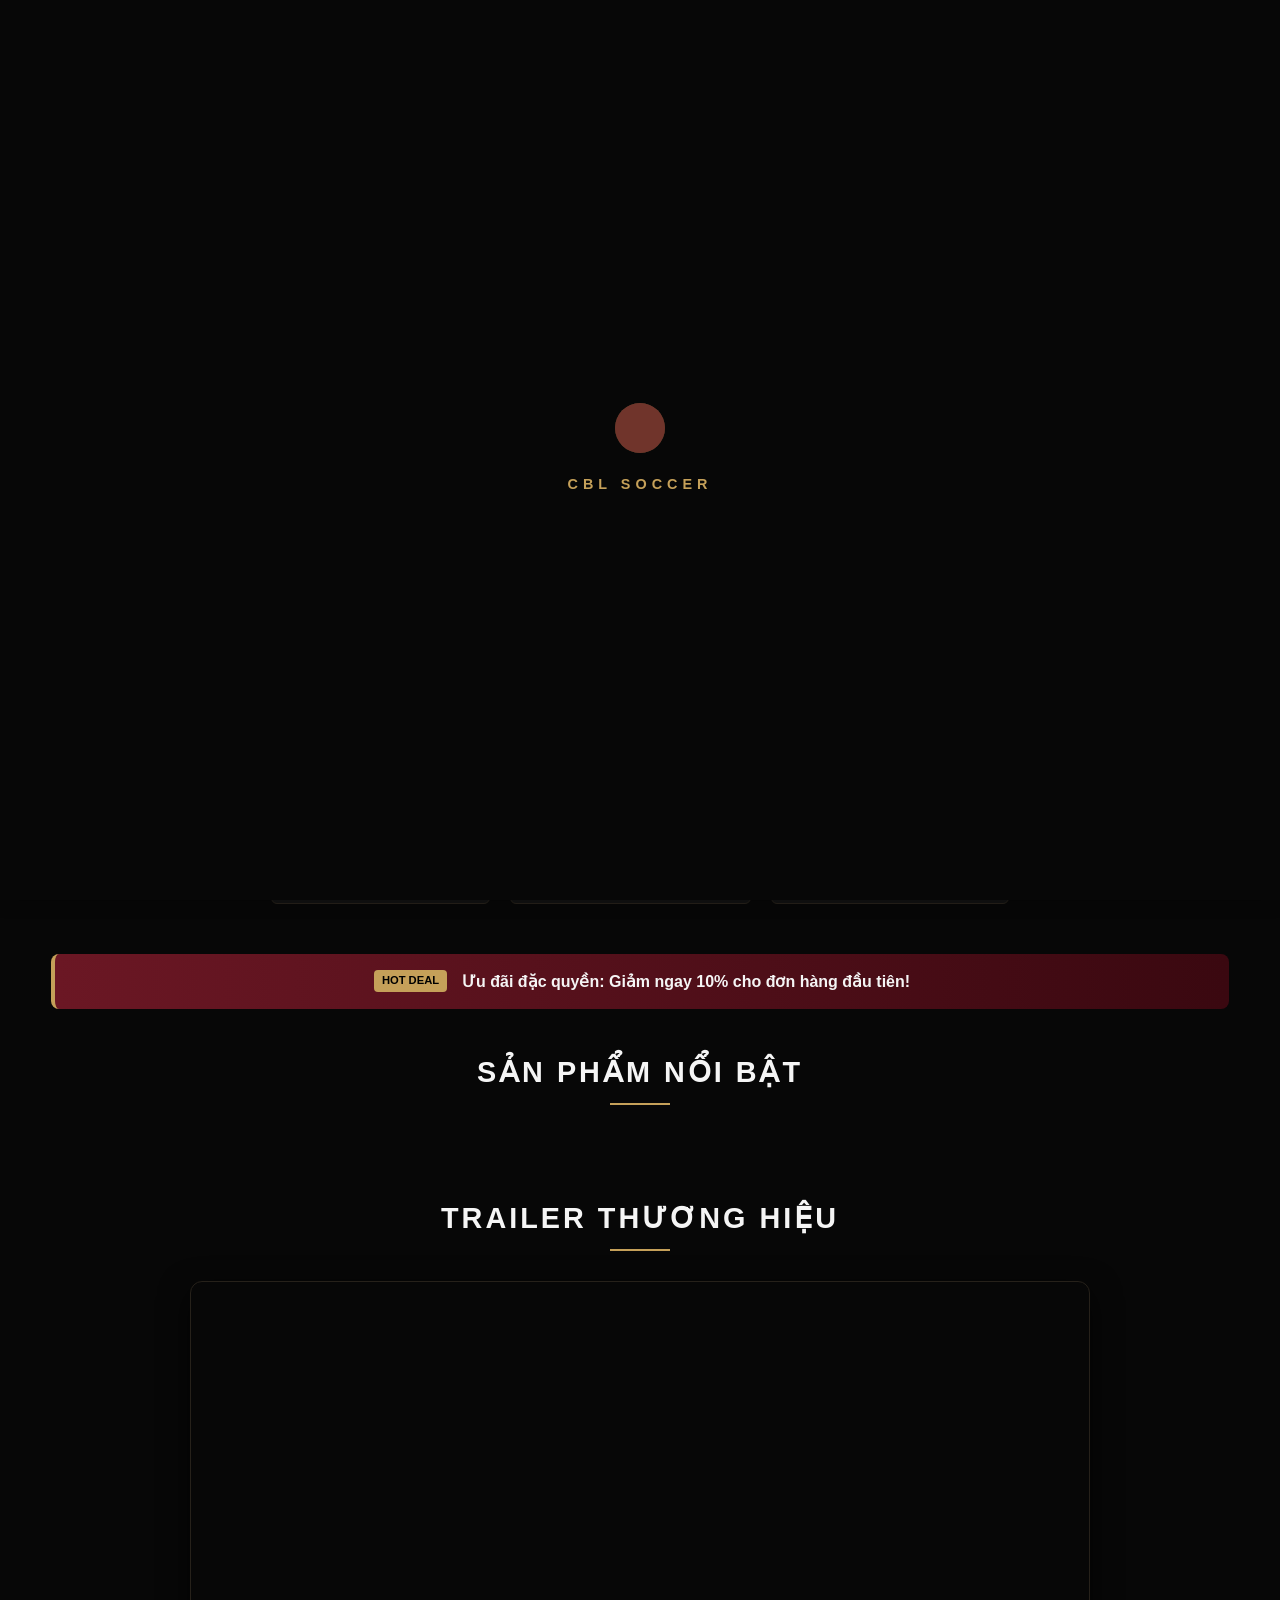
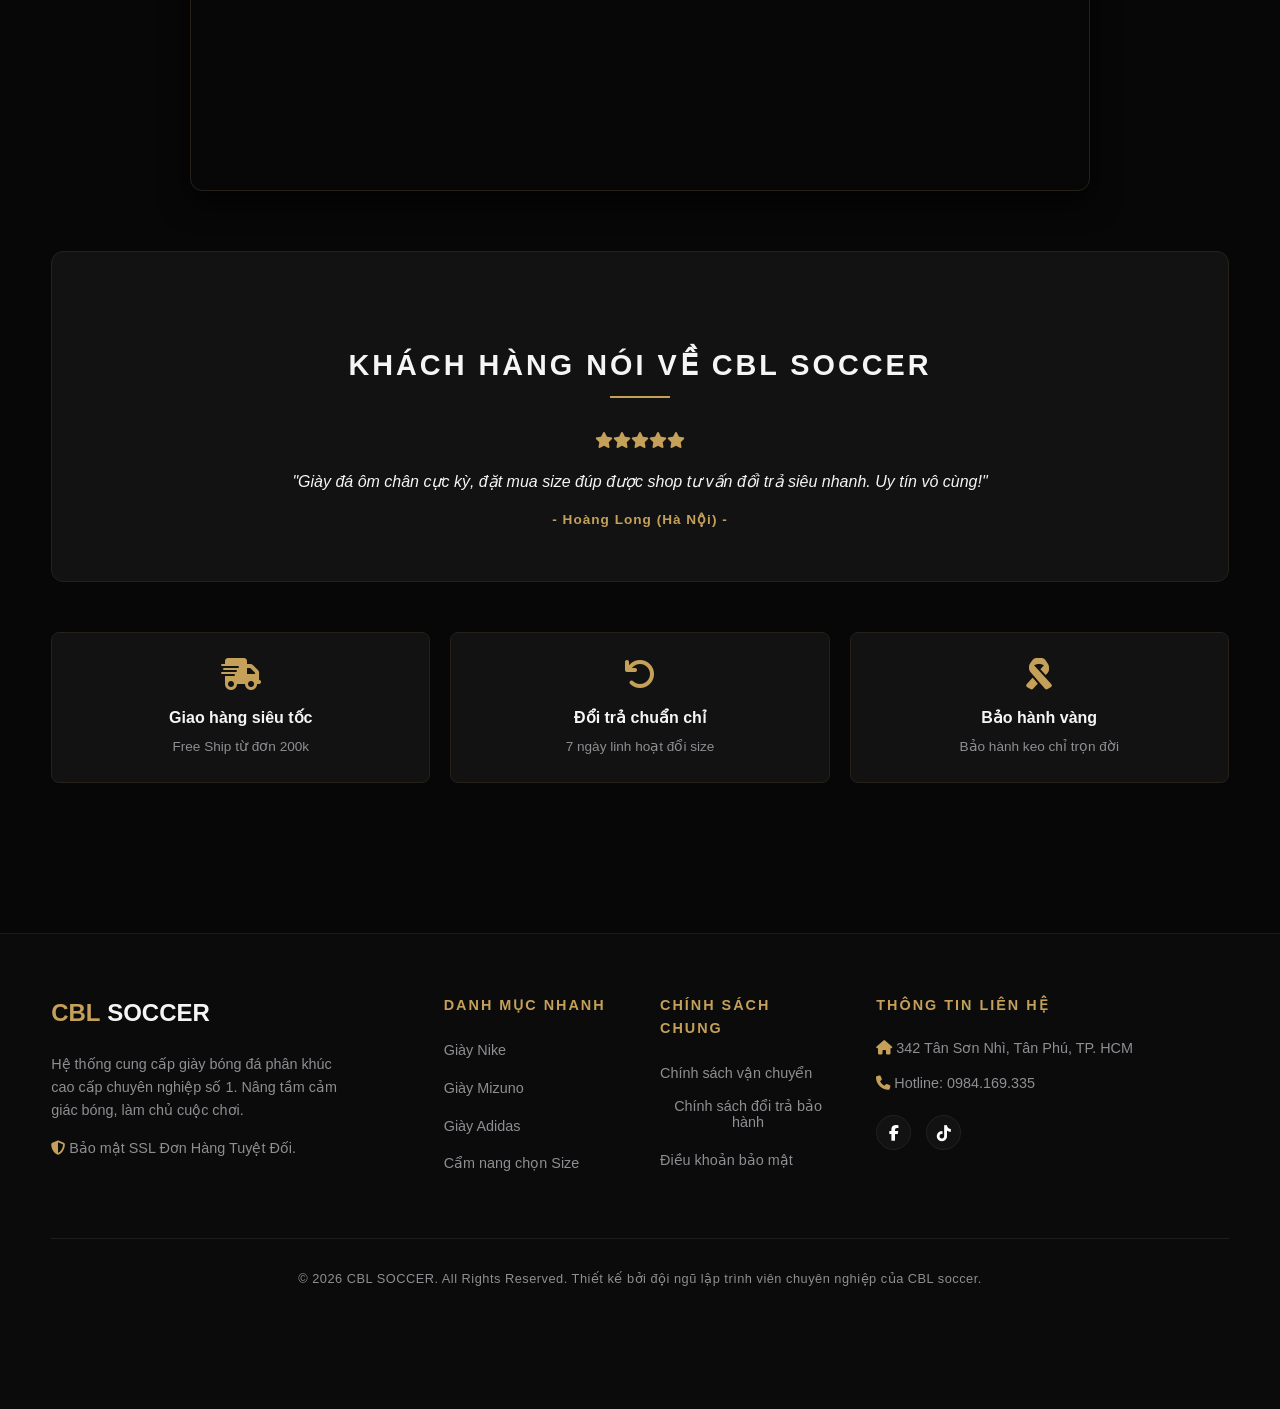
==== index.html @ bbf99bff "Update index.html" ====
<!DOCTYPE html>
<html lang="vi" data-theme="dark">
<head>
    <meta name="google-site-verification" content="P-qvOB1cNJixES3WWaGb8kbXGeyD1XJfhkIj3mGXG1s" />
    <meta charset="UTF-8">
    <meta name="viewport" content="width=device-width, initial-scale=1.0">
    <title>CBL Soccer - Chuyên Giày Đá Bóng Nike, Mizuno Cao Cấp</title>
    
    <meta name="description" content="CBL Soccer chuyên cung cấp giày đá bóng Nike Mercurial, Mizuno cao cấp. Cam kết 100% đúng hình, bảo hành lỗi 1 đổi 1 trong 30 ngày.">
    <meta name="keywords" content="giày đá bóng, giày soccer, nike mercurial, mizuno, cbl soccer, giày sân cỏ nhân tạo">
    <meta name="robots" content="index, follow">
    <meta name="author" content="CBL Soccer">
    <link rel="canonical" href="https://cbluan207206-oss.github.io/cbl-football/">

    <meta property="og:title" content="CBL Soccer - Giày Thể Thao Cao Cấp">
    <meta property="og:description" content="Khám phá bộ sưu tập giày bóng đá chuyên nghiệp. Bảo hành 1 đổi 1 cực uy tín.">
    <meta property="og:image" content="https://cbluan207206-oss.github.io/cbl-football/nc.jpg"> 
    <meta property="og:url" content="https://cbluan207206-oss.github.io/cbl-football/">
    <meta property="og:type" content="website">

    <meta http-equiv="Cache-Control" content="no-cache, no-store, must-revalidate">
    
    <link rel="preconnect" href="https://cdnjs.cloudflare.com">
    <link rel="stylesheet" href="https://cdnjs.cloudflare.com/ajax/libs/font-awesome/6.4.0/css/all.min.css">
    <link rel="stylesheet" href="style.css">
</head>
<body>

    <div id="app-loading-screen" class="loading-overlay">
        <div class="luxury-spinner">
            <div class="double-bounce1"></div>
            <div class="double-bounce2"></div>
        </div>
        <p class="loading-text">CBL SOCCER</p>
    </div>

    <header class="site-header">
        <div class="header-top-bar">
            <p>🔥 HOÀN TIỀN 100% NẾU KHÔNG ĐÚNG CHẤT LƯỢNG - HOTLINE: 0984.169.335</p>
            <div class="header-top-actions">
                <button id="theme-toggle-btn" onclick="toggleTheme()"><i class="fas fa-moon"></i></button>
            </div>
        </div>

        <nav class="navbar">
            <button class="hamburger-menu-btn" onclick="toggleMobileMenu()" aria-label="Mở menu">
                <span></span>
                <span></span>
                <span></span>
            </button>

            <div class="logo-brand" onclick="showSection('section-home')">
                <span class="gold-text">CBL</span> <span class="wine-text">SOCCER</span>
            </div>

            <div class="menu-links" id="main-nav-links">
                <a href="#" class="nav-item active" onclick="event.preventDefault(); showSection('section-home')"><i class="fas fa-home"></i> Trang Chủ</a>
                <a href="#" class="nav-item" onclick="event.preventDefault(); showSection('section-products')"><i class="fas fa-shoe-prints"></i> Sản Phẩm</a>
                <a href="#" class="nav-item" onclick="event.preventDefault(); showSection('section-info')"><i class="fas fa-info-circle"></i> Giới Thiệu</a>
                <a href="#" class="nav-item" onclick="event.preventDefault(); showSection('section-news')"><i class="fas fa-newspaper"></i> Tin Tức</a>
                <a href="#" class="nav-item" onclick="event.preventDefault(); showSection('section-contact-page')"><i class="fas fa-envelope"></i> Liên Hệ</a>
                <a href="#" class="nav-item" onclick="event.preventDefault(); showSection('section-account')"><i class="fas fa-user"></i> Tài Khoản</a>
                <a href="#" class="nav-item" onclick="event.preventDefault(); showSection('section-policies')"><i class="fas fa-shield-alt"></i> Chính Sách</a>
            </div>


            <div class="search-container">
                <input type="text" id="product-search" placeholder="Tìm kiếm giày bóng đá..." oninput="searchProduct()">
                <i class="fas fa-search search-icon-trigger"></i>
                <div class="search-suggestions-box" id="search-suggestions"></div>
            </div>

            <div class="header-right-icons">
                <button class="wishlist-icon-btn" onclick="showSection('section-account')">
                    <i class="fas fa-heart"></i>
                    <span id="wishlist-count">0</span>
                </button>
                <button class="cart-icon" onclick="toggleCart()">
                    <i class="fas fa-shopping-cart"></i>
                    <span id="cart-count">0</span>
                </button>
            </div>
        </nav>
    </header>

    <main class="container">

        <section class="page active" id="section-home">
            <div class="hero" style="background-image: linear-gradient(rgba(0,0,0,0.65), rgba(0,0,0,0.65)), url('nc.jpg');">
                <div class="hero-content">
                    <h1 class="animate-tracking">NÂNG TẦM CẢM GIÁC BÓNG</h1>
                    <p class="brand-slogan">CBL SOCCER — Kiến tạo đẳng cấp trên mọi mặt sân cỏ.</p>
                    <div class="hero-cta-buttons">
                        <button class="btn-luxury-gold" onclick="showSection('section-products')">MUA NGAY BÂY GIỜ</button>
                        <button class="btn-luxury-outline" onclick="scrollToElement('featured-collection')">BỘ SƯU TẬP</button>
                    </div>
                </div>
            </div>

            <div class="quick-categories-section">
                <h3 class="sub-title-gold">DANH MỤC NỔI BẬT</h3>
                <div class="categories-grid">
                    <div class="cat-card" onclick="filterByQuickBrand('Nike')">Thương Hiệu Nike</div>
                    <div class="cat-card" onclick="filterByQuickBrand('Mizuno')">Thương Hiệu Mizuno</div>
                    <div class="cat-card" onclick="filterByQuickBrand('Adidas')">Thương Hiệu Adidas</div>
                </div>
            </div>

            <div class="promo-banner-flash">
                <div class="flash-deal-badge">HOT DEAL</div>
                <p>Ưu đãi đặc quyền: Giảm ngay 10% cho đơn hàng đầu tiên!</p>
            </div>

            <div id="featured-collection" class="products-showcase-wrapper">
                <h2 class="section-title">SẢN PHẨM NỔI BẬT</h2>
                <div class="product-grid" id="homepage-featured-products">
                    </div>
            </div>

            <div class="brand-video-container">
                <h2 class="section-title">TRAILER THƯƠNG HIỆU</h2>
                <div class="video-wrapper">
                    <iframe width="100%" height="500" src="https://www.youtube.com/embed/P1vAYJ_zJps" title="CBL Soccer Video" frameborder="0" allow="accelerometer; autoplay; clipboard-write; encrypted-media; gyroscope; picture-in-picture" allowfullscreen></iframe>
                </div>
            </div>

            <div class="testimonials-section">
                <h2 class="section-title">KHÁCH HÀNG NÓI VỀ CBL SOCCER</h2>
                <div class="testimonials-slider">
                    <div class="testimonial-item">
                        <div class="stars-rating"><i class="fas fa-star"></i><i class="fas fa-star"></i><i class="fas fa-star"></i><i class="fas fa-star"></i><i class="fas fa-star"></i></div>
                        <p class="review-text">"Giày đá ôm chân cực kỳ, đặt mua size đúp được shop tư vấn đổi trả siêu nhanh. Uy tín vô cùng!"</p>
                        <h4 class="review-author">- Hoàng Long (Hà Nội) -</h4>
                    </div>
                </div>
            </div>

            <div class="quick-trust-policies">
                <div class="policy-box"><i class="fas fa-shipping-fast"></i> <h4>Giao hàng siêu tốc</h4><p>Free Ship từ đơn 200k</p></div>
                <div class="policy-box"><i class="fas fa-undo"></i> <h4>Đổi trả chuẩn chỉ</h4><p>7 ngày linh hoạt đổi size</p></div>
                <div class="policy-box"><i class="fas fa-ribbon"></i> <h4>Bảo hành vàng</h4><p>Bảo hành keo chỉ trọn đời</p></div>
            </div>
        </section>


        <section class="page" id="section-products">
            <h2 class="section-title">TẤT CẢ SẢN PHẨM</h2>
            
            <div class="products-layout-wrapper">
                <aside class="filter-sidebar">
                    <div class="filter-group">
                        <h4><i class="fas fa-tags"></i> Thương Hiệu</h4>
                        <label class="custom-checkbox"><input type="checkbox" value="Nike" class="filter-brand"> Nike</label>
                        <label class="custom-checkbox"><input type="checkbox" value="Mizuno" class="filter-brand"> Mizuno</label>
                        <label class="custom-checkbox"><input type="checkbox" value="Adidas" class="filter-brand"> Adidas</label>
                        <label class="custom-checkbox"><input type="checkbox" value="Zocker" class="filter-brand"> Zocker</label>
                        <label class="custom-checkbox"><input type="checkbox" value="Winbro" class="filter-brand"> Winbro</label>
                        <label class="custom-checkbox"><input type="checkbox" value="Phụ Kiện" class="filter-brand"> Phụ Kiện</label>
                    </div>

                    <div class="filter-group">
                        <h4><i class="fas fa-money-bill"></i> Khoảng Giá</h4>
                        <select id="filter-price-range">
                            <option value="all">Tất cả mức giá</option>
                            <option value="under-500">Dưới 500.000đ</option>
                            <option value="500-1000">500.000đ - 1.000.000đ</option>
                            <option value="over-1000">Trên 1.000.000đ</option>
                        </select>
                    </div>

                    <div class="filter-group">
                        <h4><i class="fas fa-cut"></i> Chọn Size Giày</h4>
                        <div class="size-filter-grid">
                            <button class="btn-size-filter" onclick="setFilterSize(38)" disabled title="Hết hàng">38</button>
                            <button class="btn-size-filter available-stock" onclick="setFilterSize(39)">39</button>
                            <button class="btn-size-filter available-stock" onclick="setFilterSize(40)">40</button>
                            <button class="btn-size-filter available-stock" onclick="setFilterSize(41)">41</button>
                            <button class="btn-size-filter available-stock" onclick="setFilterSize(42)">42</button>
                            <button class="btn-size-filter available-stock" onclick="setFilterSize(43)">43</button>
                            <button class="btn-size-filter available-stock" onclick="setFilterSize(44)">44</button>
                            <button class="btn-size-filter available-stock" onclick="setFilterSize(45)">45</button>
                        </div>
                    </div>
                    <div class="attribute-select-box">
                        <label class="attr-label">Màu sắc:</label>

                    </div>
                    <div class="filter-group">
                        <div class="color-variants-selectors">
                     </div>
                    </div>

                    <button class="btn-apply-filters" onclick="applyAdvancedFilters()">ÁP DỤNG BỘ LỌC</button>
                </aside>

                <div class="products-display-area">
                    <div class="product-grid" id="product-grid-container">
                        </div>
                </div>
            </div>
        </section>


        <section class="page" id="section-product-detail-view">
            <div class="detail-view-container">
                <div class="detail-left-gallery">
                    <div class="main-image-zoom-container">
                        <img id="detail-main-img" src="nc.jpg" alt="Ảnh sản phẩm gốc" class="zoomable-image">
                    </div>
                    <div class="thumbnail-images-list" id="detail-thumbnail-list">
                        <img src="nc.jpg" loading="lazy" onclick="changeDetailImage(this.src)" alt="Góc 1">
                        <img src="nc.jpg" loading="lazy" onclick="changeDetailImage(this.src)" alt="Góc 2">
                        <img src="nc.jpg" loading="lazy" onclick="changeDetailImage(this.src)" alt="Góc 3">
                    </div>
                    <div class="product-intrinsic-video">
                        <h5><i class="fab fa-youtube"></i> Video thực tế sản phẩm:</h5>
                        <div class="video-mini-box">🔔 Video trên chân đang được cập nhật...</div>
                    </div>
                </div>

                <div class="detail-right-info">
                    <h1 id="view-product-title" class="luxury-title-product">Tên giày bóng đá chuyên nghiệp</h1>
                    <div class="price-rating-row">
                        <span id="view-product-price-sale" class="price-sale-big">0đ</span>
                        <span id="view-product-price-raw" class="price-raw-deleted">0đ</span>
                    </div>

                    <hr class="luxury-separator">


                    <div class="attribute-select-box">
                        <label class="attr-label">Kích thước (Size):</label>
                        <div class="size-variants-selectors">
                            <label><input type="radio" name="detail_size" value="38"> <span>38</span></label>
                            <label><input type="radio" name="detail_size" value="39"> <span>39</span></label>
                            <label><input type="radio" name="detail_size" value="40" checked> <span>40</span></label>
                            <label><input type="radio" name="detail_size" value="41"> <span>41</span></label>
                            <label><input type="radio" name="detail_size" value="42"> <span>42</span></label>
                            <label><input type="radio" name="detail_size" value="43"> <span>43</span></label>
                            <label><input type="radio" name="detail_size" value="44"> <span>44</span></label>
                            <label><input type="radio" name="detail_size" value="45"> <span>45</span></label>
                        </div>
                    </div>

                    <div class="attribute-select-box">
                        <label class="attr-label">Số lượng:</label>
                        <div class="quantity-picker-wrapper">
                            <button onclick="alterDetailQty(-1)">-</button>
                            <input type="number" id="detail-qty-input" value="1" min="1">
                            <button onclick="alterDetailQty(1)">+</button>
                        </div>
                    </div>

                    <div class="action-buttons-group">
                        <button class="btn-add-cart-luxury" onclick="addSelectedToCart()"><i class="fas fa-cart-plus"></i> THÊM VÀO GIỎ HÀNG</button>
                        <button class="btn-buy-now-luxury" onclick="buyNowSelected()"><i class="fas fa-bolt"></i> MUA NGAY LẬP TỨC</button>
                    </div>

                    <div class="product-accordion-details">
                        <details open>
                            <summary>Mô tả chi tiết sản phẩm</summary>
                            <p id="view-product-desc">CBL Soccer mang tới cấu trúc Upper dệt cao cấp, hỗ trợ bám bóng hoàn hảo, tăng cường uy lực cho những cú sút xa.</p>
                        </details>
                        <details>
                            <summary>Thông số sản phẩm</summary>
                            <ul>
                                <li><strong>Trọng lượng:</strong> ~210g / chiếc siêu nhẹ</li>
                                <li><strong>Mặt sân phù hợp:</strong> Sân cỏ nhân tạo (Đế TF), Sân cỏ tự nhiên (Đế FG)</li>
                                <li><strong>Công nghệ:</strong> Đệm giảm chấn êm ái, chống lật cổ chân</li>
                            </ul>
                        </details>
                        <details>
                            <summary>Bảng Size (Size Chart)</summary>
                            <div class="size-chart-table-holder">
                                                 <table>
                                                    <thead><tr><th>Size VN</th><th>Chiều dài bàn chân (cm)</th></tr></thead>
                                                        <tbody>
                                                        <tr><td>38</td><td>23.5</td></tr>
                                                        <tr><td>39</td><td>24</td></tr>
                                                        <tr><td>40</td><td>24.5</td></tr>
                                                        <tr><td>41</td><td>25</td></tr>
                                                        <tr><td>42</td><td>25.5</td></tr>
                                                        <tr><td>43</td><td>26</td></tr>
                                                        <tr><td>44</td><td>26.5</td></tr>
                                                        <tr><td>45</td><td>27</td></tr>
                                                        </tbody>
                                                    </table>
                            </div>
                        </details>
                        <details>
                            <summary>Hướng dẫn sử dụng & Bảo hành đổi trả</summary>
                            <p>Tránh phơi trực tiếp dưới ánh nắng gắt. Vệ sinh bằng khăn mềm ẩm. Đổi size thoải mái trong 7 ngày nếu chưa qua sân lăn bóng.</p>
                        </details>
                    </div>
                </div>
            </div>

            <div class="related-products-section">
                <h3 class="section-title">SẢN PHẨM LIÊN QUAN</h3>
                <div class="product-grid" id="related-products-container"></div>
            </div>
        </section>


        <section class="page" id="section-account">
            <div class="account-grid-dashboard">
                <div class="auth-box-panel" id="auth-forms-wrapper">
                    <h3>HỆ THỐNG THÀNH VIÊN</h3>
                    <div class="tabs-auth-headers">
                        <button class="tab-auth-btn active" onclick="switchAuthTab('login')">Đăng Nhập</button>
                        <button class="tab-auth-btn" onclick="switchAuthTab('register')">Đăng Ký</button>
                    </div>
                    
                    <form id="login-form" class="auth-inner-form" onsubmit="handleUserAuth(event, 'login')">
                        <input type="text" placeholder="Tên đăng nhập hoặc Email" required>
                        <input type="password" placeholder="Mật khẩu bảo mật" required>
                        <p class="forgot-pass-link" onclick="forgotPasswordNotify()">Quên mật khẩu?</p>
                        <button type="submit" class="btn-luxury-gold">ĐĂNG NHẬP NGAY</button>
                    </form>

                    <form id="register-form" class="auth-inner-form style-hidden" onsubmit="handleUserAuth(event, 'register')">
                        <input type="text" placeholder="Họ và tên của bạn" required>
                        <input type="email" placeholder="Địa chỉ Email chính chủ" required>
                        <input type="password" placeholder="Tạo mật khẩu mạnh" required>
                        <button type="submit" class="btn-luxury-gold">KHỞI TẠO TÀI KHOẢN</button>
                    </form>
                </div>

                <div class="user-dashboard-profile style-hidden" id="user-profile-panel">
                    <h3>XIN CHÀO ANH EM CẦU THỦ, <span id="user-display-name">Khách Quý</span></h3>
                    
                    <div class="profile-tabs">
                        <div class="p-tab">
                            <h4><i class="fas fa-history"></i> Lịch Sử Đơn Hàng / Theo dõi đơn</h4>
                            <div class="table-responsive">
                                <table>
                                    <thead><tr><th>Mã Đơn</th><th>Ngày đặt</th><th>Tổng tiền</th><th>Trạng thái</th></tr></thead>
                                    <tbody id="user-orders-history-rows">
                                        <tr><td>#CBL-9921</td><td>08/06/2026</td><td>850.000đ</td><td><span class="status-badge shipping">Đang giao hàng</span></td></tr>
                                    </tbody>
                                </table>
                            </div>
                        </div>

                        <div class="p-tab">
                            <h4><i class="fas fa-map-marked-alt"></i> Sổ Địa Chỉ Mặc Định</h4>
                            <p id="profile-address-text">Chưa cấu hình địa chỉ giao hàng.</p>
                        </div>
                    </div>
                </div>
            </div>
        </section>


        <section class="page" id="section-info">
            <div class="contact-info">
                <h2 class="section-title">VỀ CHÚNG TÔI - CÂU CHUYỆN THƯƠNG HIỆU</h2>
                <p class="brand-story-paragraph">
                    –CBL Soccer– ra đời với sứ mệnh tiếp lửa đam mê cho các cầu thủ phủi và chuyên nghiệp trên khắp lãnh thổ Việt Nam. Chúng tôi tin rằng mỗi đôi giày không chỉ là phụ kiện, mà là một vũ khí tối thượng giúp bạn làm chủ trận đấu, làm chủ những pha kiến tạo xuất thần.
                </p>

                <p><strong><i class="fas fa-map-marker-alt"></i> Địa chỉ tổng kho:</strong> 342 Tân Sơn Nhì, Tân Phú, TP. HCM</p>
                <p><strong><i class="fas fa-phone-alt"></i> Hotline hỗ trợ:</strong> 0984.169.335</p>
                <p><strong><i class="fab fa-facebook"></i> Facebook chính thức:</strong> <a href="https://www.facebook.com/share/1H5czPAx3n/" target="_blank" rel="noopener noreferrer" class="gold-text">CBL Soccer Page</a></p>
                <p><strong><i class="fab fa-tiktok"></i> Kênh giải trí Tiktok:</strong> <a href="https://www.tiktok.com/@ctvdlsbaluan15941?_r=1&_t=ZS-96XKXcPdg6S" target="_blank" rel="noopener noreferrer" class="gold-text">DLS-ONLY FOOTBALL⚽️ Page</a></p>
                
                <div class="commitment">
                    <h3>Cam kết từ CBL Soccer:</h3>
                    <ul>
                        <li><i class="fas fa-check-double text-gold"></i> Sản phẩm chính hãng 100%</li>
                        <li><i class="fas fa-check-double text-gold"></i> Bảo hành keo chỉ trọn đời</li>
                        <li><i class="fas fa-check-double text-gold"></i> Đổi trả size linh hoạt chuẩn chỉ trong vòng 7 ngày</li>
                    </ul>
                </div>

                <div class="store-gallery-showcase">
                 <h3 class="sub-title-gold" style="text-align: center; margin-bottom: 20px;">KHÔNG GIAN TRẢI NGHIỆM ĐẲNG CẤP</h3>
                <ul>
                    <li><i class="fas fa-check-double text-gold"></i> Luôn Sẵn Sàng Phục Vụ Các Anh Em.</li>
                    <li><i class="fas fa-check-double text-gold"></i> Đội Ngũ Kỹ Thuật Viên & Tư Vấn Chuyên Nghiệp.</li>
                </ul>
                </div>


            <section class="brands-section-wrapper">
    <h2 class="brands-main-title">THƯƠNG HIỆU ĐỐI TÁC</h2>
    
    <div class="brand-logos-grid">
        <div class="brand-item-box">
            <div class="brand-img-holder">
                <img src="nike.png" alt="Nike" onerror="this.style.display='none';">
            </div>
            <p class="brand-name-text">Nike</p>
        </div>
        
        <div class="brand-item-box">
            <div class="brand-img-holder">
                <img src="adidas.jpg" alt="Adidas" onerror="this.style.display='none';">
            </div>
            <p class="brand-name-text">Adidas</p>
        </div>
        
        <div class="brand-item-box">
            <div class="brand-img-holder">
                <img src="mizuno.png" alt="Mizuno" onerror="this.style.display='none';">
            </div>
            <p class="brand-name-text">Mizuno</p>
        </div>
        
        <div class="brand-item-box">
            <div class="brand-img-holder">
                <img src="wika.jpg" alt="Wika" onerror="this.style.display='none';">
            </div>
            <p class="brand-name-text">Wika</p>
        </div>
        
        <div class="brand-item-box">
            <div class="brand-img-holder">
                <img src="zocker.png" alt="Zocker" onerror="this.style.display='none';">
            </div>
            <p class="brand-name-text">Zocker</p>
        </div>
        
        <div class="brand-item-box">
            <div class="brand-img-holder">
                <img src="kamito.jpg" alt="Kamito" onerror="this.style.display='none';">
            </div>
            <p class="brand-name-text">Kamito</p>
        </div>
    </div>
</section>
</section>


        <section class="page" id="section-contact-page">
            <h2 class="section-title">LIÊN HỆ VỚI CHÚNG TÔI</h2>
            <div class="contact-page-layout">
                <div class="contact-form-side">
                    <form id="main-contact-form" onsubmit="sendContactMessage(event)">
                        <div class="input-group">
                            <input type="text" name="name" placeholder="Họ tên của bạn" required>
                        </div>
                        <div class="input-group">
                            <input type="email" placeholder="Email nhận phản hồi" required>
                        </div>
                        <div class="input-group">
                            <textarea placeholder="Nội dung cần hỗ trợ (Tư vấn size, đặt đội, bảo hành...)" rows="5" required></textarea>
                        </div>
                        <button type="submit" class="btn-luxury-gold">GỬI YÊU CẦU ĐẾN HỆ THỐNG</button>
                    </form>
                </div>
                <div class="contact-map-side">
                    <div class="map-iframe-container">
                        <div class="map-placeholder-box">
                            <i class="fas fa-map-marked-alt"></i>
                            <p>Bản đồ vị trí cửa hàng: 342 Tân Sơn Nhì, Tân Phú, TP. HCM</p>
                        </div>
                    </div>
                </div>
            </div>
        </section>


        <section class="page" id="section-policies">
            <h2 class="section-title">CHÍNH SÁCH & ĐIỀU KHOẢN ĐIỀU HÀNH</h2>
            <div class="policies-vertical-tabs">
                <div class="policy-block-item">
                    <h4>1. Chính sách vận chuyển toàn quốc</h4>
                    <p>CBL SOCCER áp dụng chính sách giao hàng siêu tốc. Mọi đơn hàng giá trị lớn hoặc từ 200k trở lên đều được hưởng chính sách FREE SHIP hoàn toàn.</p>
                </div>
                <div class="policy-block-item">
                    <h4>2. Quy trình đổi trả trong vòng 7 ngày</h4>
                    <p>Sản phẩm giữ nguyên tem mác, chưa qua sử dụng trên sân đấu thực tế sẽ được hỗ trợ đổi size, đổi mẫu linh hoạt vô điều kiện.</p>
                </div>
                <div class="policy-block-item">
                    <h4>3. Chế độ bảo hành keo chỉ trọn đời</h4>
                    <p>Cam kết đồng hành lâu dài cùng anh em. Bung keo, đứt chỉ mang trực tiếp qua tổng kho hỗ trợ xử lý kỹ thuật miễn phí.</p>
                </div>
                <div class="policy-block-item">
                    <h4>4. Điều khoản bảo mật dữ liệu</h4>
                    <p>Thông tin số điện thoại, địa chỉ nhận hàng của quý khách được mã hóa tối tân qua cổng SSL bảo mật tuyệt đối.</p>
                </div>
            </div>
        </section>


        <section class="page" id="section-news">
            <h2 class="section-title">TIN TỨC GIÀY BÓNG ĐÁ & MẸO CHỌN GIÀY</h2>
            <div class="news-articles-grid">
                <article class="news-card">
                    <div class="news-thumb" style="background-image: url('nc.jpg')"></div>
                    <div class="news-body">
                        <h4>📰 Tin tức giày bóng đá & 👟 Mẹo chọn giày bóng đá</h4>
                        <p>📰 Tin tức giày bóng đá
Cập nhật xu hướng giày bóng đá mới nhất 2026
Tổng hợp các mẫu giày bóng đá nổi bật từ Nike, Adidas, Mizuno và Zocker. Khám phá công nghệ mới, phối màu hot và những sản phẩm được cầu thủ yêu thích nhất hiện nay.
👟 Mẹo chọn giày bóng đá
Hướng dẫn chọn giày phù hợp với từng loại bàn chân
Mỗi người có một kiểu bàn chân khác nhau. Việc lựa chọn đúng form giày không chỉ giúp thi đấu thoải mái hơn mà còn tăng khả năng kiểm soát bóng, bứt tốc và hạn chế chấn thương trên sân cỏ nhân tạo.</p>
                    </div>
                </article>
            </div>
        </section>



    </main>

    <div id="product-detail-modal" class="modal" style="display:none;">
        <div class="modal-content product-detail-pop">
            <button onclick="closeProductDetail()" class="close-x" aria-label="Đóng">×</button>
            <div id="detail-content"></div>
        </div>
    </div>

    <div id="add-success-modal" class="modal" style="display:none;">
        <div class="modal-content success-pop">
            <button onclick="closeSuccessModal()" class="close-x" aria-label="Đóng">×</button>
            <div class="success-header">
                <i class="fas fa-check-circle"></i> Sản phẩm vừa được thêm thành công!
            </div>
            <div class="success-product-info" id="success-pop-info"></div>
            <div class="success-summary">
                <p>Giỏ hàng hiện tại (<span id="success-cart-count">0</span> sản phẩm)</p>
                <div class="total-row">
                    <span>Tổng tiền tạm tính:</span>
                    <span id="success-cart-total" class="gold-text">0đ</span>
                </div>
            </div>
            <button class="btn-primary-luxury" onclick="goToCartFromSuccess()">TIẾN HÀNH THANH TOÁN NGAY</button>
        </div>
    </div>

    <div id="cart-modal" class="modal" style="display:none;">
        <div class="modal-content cart-pop">
            <button onclick="toggleCart()" class="close-x" aria-label="Đóng">×</button>
            <h2 class="cart-title-luxury"><i class="fas fa-shopping-basket"></i> Giỏ hàng thượng lưu của bạn</h2>
            
            <div id="cart-items-list" class="cart-items-scroll-area">
                </div>

            <div class="promo-coupon-input-wrapper">
                <input type="text" id="cart-coupon-code" placeholder="Nhập mã giảm giá (CBLSOCCER10)">
                <button onclick="applyCouponCode()">Áp dụng</button>
            </div>

            <div class="cart-summary-total">
                <div class="summary-line"><span>Phí vận chuyển:</span> <span id="shipping-fee-text" class="gold-text">Miễn phí</span></div>
                <div class="summary-line main-total"><span>Tổng cộng thanh toán:</span> <span id="total-price">0đ</span></div>
            </div>
            <button onclick="checkout()" class="btn-checkout">TIẾN HÀNH ĐẶT HÀNG NGAY <i class="fas fa-chevron-right"></i></button>
        </div>
    </div>

    <div id="checkout-modal" class="modal" style="display:none;">
        <div class="modal-content checkout-page-pop">
            <button onclick="closeCheckout()" class="close-x" aria-label="Đóng">×</button>
            
            <div class="checkout-header">
                <h2><i class="fas fa-map-marker-alt"></i> Thông tin nhận hàng của chiến hữu</h2>
            </div>

            <div class="checkout-form">
                <div class="input-group">
                    <input type="text" id="cus-email" placeholder="Địa chỉ Email của bạn (Tùy chọn)">
                </div>
                <div class="input-group">
                    <input type="text" id="cus-name" placeholder="Họ và tên người nhận hàng" required>
                </div>
                <div class="input-group">
                    <input type="tel" id="cus-phone" placeholder="Số điện thoại liên hệ giao hàng" required>
                </div>
                <div class="input-group">
                    <input type="text" id="cus-address" placeholder="Địa chỉ chi tiết (Số nhà, tên tòa nhà, tên đường)" required>
                </div>
                
                <!-- Nâng cấp Form Nhập Địa Chỉ -->
                 <div class="input-group">
                    <select id="cus-city" required onchange="loadDistricts()">
                        <option value="">--- Chọn Tỉnh / Thành phố ---</option>
        <!-- Dữ liệu sẽ được load qua JS -->
                    </select>
                 </div>
                <div class="input-group">
                    <select id="cus-district" required disabled onchange="loadWards()">
                        <option value="">--- Chọn Quận / Huyện ---</option>
                    </select>
                </div>
                <div class="input-group">
                    <select id="cus-ward" required disabled>
                        <option value="">--- Chọn Phường / Xã ---</option>
                    </select>
                </div>
                <div class="input-group">
                    <textarea id="cus-note" placeholder="Ghi chú đơn hàng đặc biệt (Ví dụ: Giao giờ hành chính, gọi trước khi giao...)"></textarea>
                </div>

                <div class="section-block">
                    <h3><i class="fas fa-truck"></i> Vận chuyển hàng hóa</h3>
                    <div class="shipping-notice" id="ship-box">
                        Hệ thống tự động đồng bộ tuyến đường vận chuyển...
                    </div>
                </div>

                <div class="section-block">
                    <h3><i class="fas fa-credit-card"></i> Phương thức thanh toán</h3>
                    
                    <label class="payment-method-option">
                        <input type="radio" name="payment_method" value="VietQR" checked>
                        <span class="custom-radio"></span>
                        <div class="method-desc">
                            <span>Thanh toán quét mã qua Techcombank VietQR Pro</span>
                            <span class="badge-qr">Khuyên Dùng</span>
                        </div>
                    </label>

                    <label class="payment-method-option">
                        <input type="radio" name="payment_method" value="COD">
                        <span class="custom-radio"></span>
                        <div class="method-desc">
                            <span>Thanh toán trực tiếp khi nhận hàng (COD)</span>
                            <i class="fas fa-money-bill-wave icon-money"></i>
                        </div>
                    </label>
                </div>

                <div class="free-ship-policy">
                    CBL SOCCER có chính sách FREE SHIP với các đơn hàng từ 200k trở lên. Vì thế, shop khuyến khích anh em nên mua thêm các sản phẩm để được hưởng ưu đãi.
                </div>

                <button onclick="confirmOrder()" class="btn-submit-order">XÁC NHẬN ĐẶT HÀNG HOÀN TẤT</button>
            </div>
        </div>
    </div>
    
    <div id="bill-modal" class="modal" style="display:none;">
        <div class="modal-content bill-pop">
            <h2 class="bill-title"><i class="fas fa-check-double text-gold"></i> ĐƠN HÀNG THÀNH CÔNG</h2>
            <div id="bill-detail"></div>
            <div id="vietqr-payment-area-placeholder" class="qr-payment-zone style-hidden">
                <p class="qr-instruction">Quét mã QR Techcombank dưới đây để hoàn tất thanh toán tự động:</p>
                <div class="qr-box-mock">[Hệ Thống VietQR Pro Auto-Generate QR]</div>
            </div>
            <p style="text-align:center; font-weight:bold; margin-top:20px; color:#D4AF37;">Cảm ơn quý khách đã ủng hộ shop!</p>
            <button onclick="closeBillAndReset()" class="btn-luxury-outline" style="width:100%; margin-top:15px;">Quay về Trang chủ</button>
        </div>
    </div>


    <footer class="site-footer">
        <div class="footer-inner-grid">
            <div class="footer-column-brand">
                <h3 class="footer-logo"><span class="gold-text">CBL</span> SOCCER</h3>
                <p>Hệ thống cung cấp giày bóng đá phân khúc cao cấp chuyên nghiệp số 1. Nâng tầm cảm giác bóng, làm chủ cuộc chơi.</p>
                <p><i class="fas fa-shield-alt gold-text"></i> Bảo mật SSL Đơn Hàng Tuyệt Đối.</p>
            </div>
            
            <div class="footer-column-links">
                <h4>DANH MỤC NHANH</h4>
                <ul>
                    <li><button onclick="showSection('section-products')">Giày Nike </button></li>
                    <li><button onclick="showSection('section-products')">Giày Mizuno </button></li>
                    <li><button onclick="showSection('section-products')">Giày Adidas </button></li>
                    <li><button onclick="showSection('section-news')">Cẩm nang chọn Size</button></li>
                </ul>
            </div>

            <div class="footer-column-policies">
                <h4>CHÍNH SÁCH CHUNG</h4>
                <ul>
                    <li><button onclick="showSection('section-policies')">Chính sách vận chuyển</button></li>
                    <li><button onclick="showSection('section-policies')">Chính sách đổi trả bảo hành</button></li>
                    <li><button onclick="showSection('section-policies')">Điều khoản bảo mật</button></li>
                </ul>
            </div>

            <div class="footer-column-contact">
                <h4>THÔNG TIN LIÊN HỆ</h4>
                <p><i class="fas fa-home gold-text"></i> 342 Tân Sơn Nhì, Tân Phú, TP. HCM</p>
                <p><i class="fas fa-phone gold-text"></i> Hotline: 0984.169.335</p>
                <div class="footer-social-icons">
                    <a href="https://www.facebook.com/share/1H5czPAx3n/" target="_blank" rel="noopener" aria-label="Facebook"><i class="fab fa-facebook-f"></i></a>
                    <a href="https://www.tiktok.com/@ctvdlsbaluan15941?_r=1&_t=ZS-96XKXcPdg6S" target="_blank" rel="noopener" aria-label="Tiktok"><i class="fab fa-tiktok"></i></a>
                </div>
            </div>
        </div>
        <div class="footer-copyright-bar">
            &copy; 2026 CBL SOCCER. All Rights Reserved. Thiết kế bởi đội ngũ lập trình viên chuyên nghiệp của CBL soccer.
        </div>
    </footer>


    <div class="bottom-contact-bar">
        <a href="tel:0984169335" class="bar-item">
            <i class="fas fa-phone-alt icon-green"></i>
            <span>Điện thoại</span>
        </a>
        <a href="https://zalo.me/0984169335" target="_blank" class="bar-item">
            <i class="fab fa-telegram-plane icon-blue"></i>
            <span>Chat Zalo</span>
        </a>
        <a href="https://www.facebook.com/share/1FqNWyXwuG/?mibextid=wwXIfr" target="_blank" class="bar-item">
            <i class="fab fa-facebook-messenger icon-messenger"></i>
            <span>Page Facebook</span>
        </a>
        <a href="https://maps.app.goo.gl/KqX5nYAqhvUEzWSh9?g_st=ic" target="_blank" class="bar-item">
            <i class="fas fa-map-marker-alt icon-orange"></i>
            <span>Chỉ đường</span>
        </a>
    </div>
    
    <script src="products.js"></script>

    <script src="script.js?v=2.0"></script>
</body>
</html>
---- style.css ----
/* ==========================================================================
   VÙNG 0: KHỞI TẠO BIẾN CƠ BẢN (LUXURY THEME VARIABLES)
   ========================================================================== */
:root {
    --bg-dark: #070707;             /* Đen sâu tuyệt đối */
    --bg-surface: #121212;          /* Đen Matte cho các khối nền */
    --bg-surface-light: #1a1a1a;    /* Đen sáng hơn cho các trường nhập liệu */
    --color-wine: #6b1724;          /* Đỏ rượu vang quý phái */
    --color-wine-hover: #521019;    /* Đỏ rượu trầm khi di chuột */
    --color-gold: #c5a059;          /* Vàng đồng Champagne thanh lịch */
    --color-gold-bright: #e5c158;   /* Vàng đồng sáng bóng bẩy */
    --text-light: #f5f5f5;          /* Trắng ngà giảm mỏi mắt */
    --text-muted: #8e8e93;          /* Xám tro cho nội dung phụ */
    --border-luxury: 1px solid #26211a; /* Viền vàng đồng cực mảnh */
    --font-main: 'Segoe UI', Roboto, Helvetica, Arial, sans-serif;
    --transition-smooth: all 0.4s cubic-bezier(0.16, 1, 0.3, 1);
    --shadow-premium: 0 10px 30px rgba(0, 0, 0, 0.7);
}
html[data-theme="light"] {
    --bg-dark: #f5f5f5;
    --bg-surface: #ffffff;
    --bg-surface-light: #eeeeee;

    --text-light: #111111;
    --text-muted: #666666;

    --border-luxury: 1px solid #d6d6d6;
}

/* Tái cấu trúc Reset hệ thống */
* {
    margin: 0;
    padding: 0;
    box-sizing: border-box;
    font-family: var(--font-main);
    -webkit-tap-highlight-color: transparent;
}

body {
    background-color: var(--bg-dark);
    color: var(--text-light);
    line-height: 1.6;
    overflow-x: hidden;
}

/* Thanh cuộn phong cách Thượng Lưu */
::-webkit-scrollbar {
    width: 6px;
}
::-webkit-scrollbar-track {
    background: var(--bg-dark);
}
::-webkit-scrollbar-thumb {
    background: var(--color-gold);
    border-radius: 10px;
}

/* Các Class bổ trợ màu sắc nhanh */
.gold-text { color: var(--color-gold) !important; font-weight: 600; }
.wine-text { color: var(--color-wine) !important; font-weight: 600; }
.style-hidden { display: none !important; }

/* ==========================================================================
   VÙNG 13: HIỆU ỨNG LOADING MÀN HÌNH CHÀO VÀ TIỆN ÍCH CHUYÊN NGHIỆP
   ========================================================================== */
.loading-overlay {
    position: fixed;
    top: 0;
    left: 0;
    width: 100vw;
    height: 100vh;
    background-color: var(--bg-dark);
    z-index: 99999;
    display: flex;
    flex-direction: column;
    justify-content: center;
    align-items: center;
    transition: opacity 0.5s ease;
}

.luxury-spinner {
    width: 50px;
    height: 50px;
    position: relative;
}

.double-bounce1, .double-bounce2 {
    width: 100%;
    height: 100%;
    border-radius: 50%;
    background-color: var(--color-gold);
    opacity: 0.6;
    position: absolute;
    top: 0;
    left: 0;
    animation: bounceEffect 2.0s infinite ease-in-out;
}

.double-bounce2 {
    animation-delay: -1.0s;
    background-color: var(--color-wine);
}

@keyframes bounceEffect {
    0%, 100% { transform: scale(0.0); }
    50% { transform: scale(1.0); }
}

.loading-text {
    margin-top: 20px;
    color: var(--color-gold);
    letter-spacing: 5px;
    font-size: 0.9rem;
    font-weight: bold;
}

/* ==========================================================================
   VÙNG HEADERS & NAVIGATION BAR MÁY TÍNH
   ========================================================================== */
.site-header {
    position: sticky;
    top: 0;
    z-index: 1000;
    background-color: rgba(7, 7, 7, 0.9);
    backdrop-filter: blur(15px);
    border-bottom: 1px solid rgba(197, 160, 89, 0.15);
}

.header-top-bar {
    background-color: var(--color-wine);
    color: var(--text-light);
    text-align: center;
    padding: 6px 20px;
    font-size: 0.75rem;
    font-weight: 600;
    letter-spacing: 1px;
    display: flex;
    justify-content: space-between;
    align-items: center;
}

.header-top-actions button {
    background: none;
    border: none;
    color: var(--text-light);
    cursor: pointer;
    margin-left: 15px;
    font-size: 0.8rem;
}

.navbar {
    display: flex;
    align-items: center;
    justify-content: space-between;
    padding: 15px 4%;
    max-width: 1400px;
    margin: 0 auto;
}

.logo-brand {
    font-size: 1.6rem;
    font-weight: 800;
    letter-spacing: 2px;
    cursor: pointer;
}

.menu-links {
    display: flex;
    gap: 15px;
}

.nav-item {
    background: none;
    border: none;
    color: var(--text-light);
    font-size: 0.85rem;
    font-weight: 500;
    text-transform: uppercase;
    letter-spacing: 1px;
    padding: 8px 16px;
    cursor: pointer;
    transition: var(--transition-smooth);
    border-bottom: 2px solid transparent;
}

.nav-item:hover, .nav-item.active {
    color: var(--color-gold);
    border-bottom: 2px solid var(--color-gold);
}

/* 11. BỘ TÌM KIẾM CHUYÊN NGHIỆP TRÊN HEADER */
.search-container {
    position: relative;
    width: 250px;
}

.search-container input {
    width: 100%;
    background-color: var(--bg-surface-light);
    border: 1px solid #2a2a2a;
    padding: 8px 35px 8px 15px;
    border-radius: 20px;
    color: var(--text-light);
    font-size: 0.85rem;
    transition: var(--transition-smooth);
}

.search-container input:focus {
    outline: none;
    border-color: var(--color-gold);
    width: 300px;
}

.search-container .search-icon-trigger {
    position: absolute;
    right: 15px;
    top: 50%;
    transform: translateY(-50%);
    color: var(--text-muted);
    cursor: pointer;
}

#search-suggestions-box {
    position: absolute;
    top: 110%;
    left: 0;
    width: 100%;
    background-color: var(--bg-surface);
    border: var(--border-luxury);
    border-radius: 8px;
    z-index: 1100;
    max-height: 300px;
    overflow-y: auto;
    display: none;
    box-shadow: var(--shadow-premium);
}
/* hiệu ứng di chuột và ô tìm kiếm */
#search-suggestions .suggestion-item-row:hover {
    background-color: var(--bg-surface-light);
    border-left: 3px solid var(--color-gold);
}
/* Biểu tượng Giỏ hàng và Wishlist */
.header-right-icons {
    display: flex;
    gap: 15px;
}

.cart-icon, .wishlist-icon-btn {
    background: none;
    border: none;
    color: var(--text-light);
    font-size: 1.2rem;
    cursor: pointer;
    position: relative;
    transition: var(--transition-smooth);
}

.cart-icon:hover, .wishlist-icon-btn:hover {
    color: var(--color-gold);
}

.cart-icon span, .wishlist-icon-btn span {
    position: absolute;
    top: -8px;
    right: -10px;
    background-color: var(--color-wine);
    color: white;
    font-size: 0.7rem;
    padding: 2px 6px;
    border-radius: 50%;
    font-weight: bold;
}

/* ==========================================================================
   KIẾN TRÚC PHÂN TRANG (SPA ACTIVE STATE CONTROL)
   ========================================================================== */
.container {
    max-width: 1400px;
    margin: 0 auto;
    padding: 20px 4%;
    min-height: 70vh;
}

.page {
    display: none;
}

.page.active {
    display: block;
    animation: fadeInPage 0.6s ease forwards;
}

@keyframes fadeInPage {
    from { opacity: 0; transform: translateY(10px); }
    to { opacity: 1; transform: translateY(0); }
}

/* ==========================================================================
   1. TRANG CHỦ (HOME SECTION STYLING)
   ========================================================================== */
.hero {
    height: 65vh;
    background-size: cover;
    background-position: center;
    border-radius: 12px;
    display: flex;
    align-items: center;
    padding: 0 8%;
    margin-bottom: 40px;
    border: var(--border-luxury);
}

.hero-content h1 {
    font-size: 3rem;
    font-weight: 900;
    letter-spacing: 2px;
    margin-bottom: 15px;
    line-height: 1.2;
    text-transform: uppercase;
}

.brand-slogan {
    font-size: 1.1rem;
    color: var(--text-muted);
    margin-bottom: 30px;
}

/* Hệ thống nút Luxury Button */
.btn-luxury-gold, .btn-primary-luxury {
    background: linear-gradient(135deg, var(--color-gold), #9a7b3e);
    color: #000;
    border: none;
    padding: 14px 32px;
    font-weight: 700;
    text-transform: uppercase;
    letter-spacing: 1px;
    font-size: 0.85rem;
    border-radius: 4px;
    cursor: pointer;
    transition: var(--transition-smooth);
}

.btn-luxury-gold:hover, .btn-primary-luxury:hover {
    transform: translateY(-2px);
    box-shadow: 0 5px 15px rgba(197, 160, 89, 0.4);
    background: linear-gradient(135deg, var(--color-gold-bright), var(--color-gold));
}

.btn-luxury-outline {
    background: none;
    border: 1px solid var(--color-gold);
    color: var(--color-gold);
    padding: 14px 32px;
    font-weight: 600;
    text-transform: uppercase;
    letter-spacing: 1px;
    font-size: 0.85rem;
    border-radius: 4px;
    cursor: pointer;
    margin-left: 15px;
    transition: var(--transition-smooth);
}

.btn-luxury-outline:hover {
    background-color: var(--color-gold);
    color: #000;
}

/* Các khu vực phụ của Trang Chủ */
.section-title {
    font-size: 1.8rem;
    text-align: center;
    margin: 40px 0;
    letter-spacing: 3px;
    text-transform: uppercase;
    position: relative;
}

.section-title::after {
    content: '';
    position: absolute;
    bottom: -10px;
    left: 50%;
    transform: translateX(-50%);
    width: 60px;
    height: 2px;
    background-color: var(--color-gold);
}

.quick-categories-section { margin-bottom: 50px; text-align: center;}
.sub-title-gold { color: var(--color-gold); letter-spacing: 2px; margin-bottom: 20px; font-size: 1rem;}
.categories-grid { display: flex; justify-content: center; gap: 20px; flex-wrap: wrap;}
.cat-card {
    background-color: var(--bg-surface);
    border: var(--border-luxury);
    padding: 20px 40px;
    border-radius: 6px;
    cursor: pointer;
    font-weight: 600;
    transition: var(--transition-smooth);
}
.cat-card:hover { border-color: var(--color-gold); transform: translateY(-3px);}

.promo-banner-flash {
    background: linear-gradient(90deg, var(--color-wine), #3a0810);
    padding: 15px;
    text-align: center;
    border-radius: 8px;
    margin-bottom: 40px;
    display: flex;
    justify-content: center;
    align-items: center;
    gap: 15px;
    font-weight: 600;
    border-left: 4px solid var(--color-gold);
}
.flash-deal-badge { background-color: var(--color-gold); color: #000; padding: 2px 8px; font-size: 0.7rem; border-radius: 4px;}

/* Video & Review Khách hàng */
.brand-video-container { margin: 60px 0; }
.video-wrapper { max-width: 900px; margin: 0 auto; border: var(--border-luxury); border-radius: 12px; overflow: hidden; box-shadow: var(--shadow-premium);}
.testimonials-section { background-color: var(--bg-surface); padding: 50px 20px; border-radius: 12px; text-align: center; margin-bottom: 50px; border: var(--border-luxury);}
.stars-rating { color: var(--color-gold); margin-bottom: 15px;}
.review-text { font-style: italic; max-width: 700px; margin: 0 auto 15px auto; color: var(--text-light);}
.review-author { font-size: 0.85rem; color: var(--color-gold); letter-spacing: 1px;}

.quick-trust-policies { display: flex; justify-content: space-between; gap: 20px; margin: 50px 0;}
.policy-box { flex: 1; background-color: var(--bg-surface); padding: 25px; border-radius: 8px; text-align: center; border: var(--border-luxury); transition: var(--transition-smooth);}
.policy-box:hover { border-color: var(--color-wine); }
.policy-box i { font-size: 2rem; color: var(--color-gold); margin-bottom: 15px;}
.policy-box h4 { margin-bottom: 5px; font-size: 1rem;}
.policy-box p { font-size: 0.85rem; color: var(--text-muted);}

/* ==========================================================================
   VÙNG MẪU: ĐỊNH DẠNG GRID CARD SẢN PHẨM TOÀN HỆ THỐNG
   ========================================================================== */
.product-grid {
    display: grid;
    grid-template-columns: repeat(auto-fill, minmax(280px, 1fr));
    gap: 30px;
}

.product-card {
    background-color: var(--bg-surface);
    border-radius: 8px;
    overflow: hidden;
    border: var(--border-luxury);
    position: relative;
    transition: var(--transition-smooth);
    display: flex;
    flex-direction: column;
}

.product-card:hover {
    transform: translateY(-5px);
    border-color: var(--color-wine);
    box-shadow: var(--shadow-premium);
}

.product-card-img-holder {
    width: 100%;
    padding-top: 100%; /* Đảm bảo phom ảnh vuông 1:1 chuyên nghiệp */
    position: relative;
    background-color: #1a1a1a;
}

.product-card-img-holder img {
    position: absolute;
    top: 0; left: 0; width: 100%; height: 100%;
    object-fit: cover;
    transition: var(--transition-smooth);
}

.product-card:hover .product-card-img-holder img {
    transform: scale(1.06);
}

.product-card-badge-sale {
    position: absolute;
    top: 15px; left: 15px;
    background-color: var(--color-wine);
    color: white;
    font-size: 0.75rem;
    font-weight: bold;
    padding: 4px 10px;
    border-radius: 3px;
    z-index: 2;
}

.product-card-body {
    padding: 20px;
    display: flex;
    flex-direction: column;
    flex-grow: 1;
}

.product-card-title {
    font-size: 1rem;
    font-weight: 600;
    margin-bottom: 10px;
    color: var(--text-light);
    text-transform: uppercase;
    letter-spacing: 0.5px;
}

.product-card-price-row {
    margin-top: auto;
    display: flex;
    align-items: center;
    gap: 12px;
    margin-bottom: 15px;
}

.price-sale {
    color: var(--color-gold);
    font-weight: 700;
    font-size: 1.1rem;
}

.price-raw {
    color: var(--text-muted);
    text-decoration: line-through;
    font-size: 0.85rem;
}

.btn-product-card-action {
    width: 100%;
    background-color: transparent;
    border: 1px solid var(--border-luxury);
    color: var(--text-light);
    padding: 10px;
    font-weight: 600;
    border-radius: 4px;
    cursor: pointer;
    text-transform: uppercase;
    font-size: 0.75rem;
    letter-spacing: 1px;
    transition: var(--transition-smooth);
}

.product-card:hover .btn-product-card-action {
    background-color: var(--color-wine);
    border-color: var(--color-wine);
}

/* ==========================================================================
   3. TRANG SẢN PHẨM & 11. BỘ LỌC CHUYÊN NGHIỆP (SIDEBAR FILTER)
   ========================================================================== */
.products-layout-wrapper {
    display: flex;
    gap: 30px;
    margin-top: 30px;
}

.filter-sidebar {
    width: 280px;
    flex-shrink: 0;
    background-color: var(--bg-surface);
    border: var(--border-luxury);
    padding: 25px;
    border-radius: 8px;
    height: fit-content;
    position: sticky;
    top: 110px;
}

.filter-group {
    margin-bottom: 25px;
}

.filter-group h4 {
    font-size: 0.9rem;
    text-transform: uppercase;
    letter-spacing: 1px;
    color: var(--color-gold);
    margin-bottom: 15px;
    border-bottom: 1px solid #222;
    padding-bottom: 5px;
}

.custom-checkbox {
    display: block;
    margin-bottom: 10px;
    font-size: 0.9rem;
    color: var(--text-light);
    cursor: pointer;
}

.filter-group select {
    width: 100%;
    background-color: var(--bg-dark);
    border: 1px solid #333;
    color: var(--text-light);
    padding: 10px;
    border-radius: 4px;
    outline: none;
}

.size-filter-grid {
    display: grid;
    grid-template-columns: repeat(4, 1fr);
    gap: 8px;
}

.btn-size-filter {
    background-color: var(--bg-dark);
    border: 1px solid #333;
    color: var(--text-light);
    padding: 8px 0;
    font-size: 0.8rem;
    cursor: pointer;
    border-radius: 4px;
}

.btn-size-filter.active, .btn-size-filter:hover {
    border-color: var(--color-gold);
    color: var(--color-gold);
}

.color-filter-options {
    display: flex;
    gap: 12px;
}

.color-dot {
    width: 25px;
    height: 25px;
    border-radius: 50%;
    border: 2px solid transparent;
    cursor: pointer;
}
.color-dot.filter-black { background-color: #000; border-color: #444;}
.color-dot.filter-wine { background-color: var(--color-wine); }
.color-dot.filter-gold { background-color: var(--color-gold); }

.btn-apply-filters {
    width: 100%;
    background-color: var(--color-wine);
    color: white;
    border: none;
    padding: 12px;
    font-weight: bold;
    border-radius: 4px;
    cursor: pointer;
    text-transform: uppercase;
    font-size: 0.8rem;
    letter-spacing: 1px;
}

.products-display-area {
    flex-grow: 1;
}

/* ==========================================================================
   4. TRANG CHI TIẾT SẢN PHẨM CHUYÊN SÂU
   ========================================================================== */
.detail-view-container {
    display: flex;
    gap: 50px;
    margin-top: 40px;
}

.detail-left-gallery {
    width: 50%;
}

.main-image-zoom-container {
    width: 100%;
    background-color: var(--bg-surface);
    border-radius: 12px;
    border: var(--border-luxury);
    overflow: hidden;
    position: relative;
}

.zoomable-image {
    width: 100%;
    display: block;
    transition: transform 0.2s ease;
}

.thumbnail-images-list {
    display: flex;
    gap: 15px;
    margin-top: 15px;
}

.thumbnail-images-list img {
    width: 80px;
    height: 80px;
    object-fit: cover;
    border-radius: 6px;
    border: var(--border-luxury);
    cursor: pointer;
    transition: var(--transition-smooth);
    opacity: 0.6;
}

.thumbnail-images-list img:hover,
.thumbnail-images-list img.active {
    opacity: 1;
    border-color: var(--color-gold);
    transform: scale(1.05);
}

.product-intrinsic-video {
    margin-top: 30px;
    background-color: var(--bg-surface);
    padding: 20px;
    border-radius: 8px;
    border: var(--border-luxury);
}

.detail-right-info {
    width: 50%;
}

.luxury-title-product {
    font-size: 2rem;
    font-weight: 800;
    text-transform: uppercase;
    letter-spacing: 1px;
    margin-bottom: 15px;
}

.price-rating-row {
    display: flex;
    align-items: center;
    gap: 20px;
    margin-bottom: 25px;
}

.price-sale-big {
    font-size: 1.8rem;
    color: var(--color-gold);
    font-weight: 800;
}

.price-raw-deleted {
    font-size: 1.2rem;
    color: var(--text-muted);
    text-decoration: line-through;
}

.luxury-separator {
    border: 0;
    height: 1px;
    background-color: #26211a;
    margin: 20px 0;
}

.attribute-select-box {
    margin-bottom: 20px;
}

.attr-label {
    display: block;
    font-weight: 600;
    font-size: 0.85rem;
    color: var(--text-muted);
    text-transform: uppercase;
    margin-bottom: 10px;
}

.color-variants-selectors, .size-variants-selectors {
    display: flex;
    gap: 10px;
    flex-wrap: wrap;
}

.color-variants-selectors label, .size-variants-selectors label {
    cursor: pointer;
}

.color-variants-selectors input, .size-variants-selectors input {
    display: none;
}

.color-variants-selectors span, .size-variants-selectors span {
    display: inline-block;
    padding: 10px 20px;
    background-color: var(--bg-surface);
    border: var(--border-luxury);
    font-size: 0.85rem;
    border-radius: 4px;
}

.color-variants-selectors input:checked + span, .size-variants-selectors input:checked + span {
    border-color: var(--color-gold);
    color: var(--color-gold);
    background-color: rgba(197, 160, 89, 0.05);
}

.quantity-picker-wrapper {
    display: flex;
    width: 120px;
    border: var(--border-luxury);
    background-color: var(--bg-surface);
    border-radius: 4px;
}

.quantity-picker-wrapper button {
    width: 35px;
    background: none;
    border: none;
    color: white;
    cursor: pointer;
    font-size: 1.1rem;
}

.quantity-picker-wrapper input {
    width: 50px;
    background: none;
    border: none;
    color: white;
    text-align: center;
    outline: none;
}

.action-buttons-group {
    display: flex;
    gap: 15px;
    margin: 30px 0;
}

.btn-add-cart-luxury {
    flex: 1;
    background-color: transparent;
    border: 1px solid var(--color-wine);
    color: var(--text-light);
    padding: 15px;
    font-weight: bold;
    cursor: pointer;
    border-radius: 4px;
}

.btn-add-cart-luxury:hover {
    background-color: var(--color-wine);
}

.btn-buy-now-luxury {
    flex: 1;
    background-color: var(--color-wine);
    border: none;
    color: white;
    padding: 15px;
    font-weight: bold;
    cursor: pointer;
    border-radius: 4px;
}

/* Accordion Details chuẩn hóa */
.product-accordion-details details {
    border-bottom: 1px solid #1f1f1f;
    padding: 15px 0;
}

.product-accordion-details summary {
    font-weight: 600;
    cursor: pointer;
    outline: none;
    color: var(--color-gold);
}

.product-accordion-details p, .product-accordion-details ul {
    padding-top: 10px;
    color: var(--text-muted);
    font-size: 0.9rem;
}

/* ==========================================================================
   5. GIỎ HÀNG POPUP & 6. THANH TOÁN & HỆ THỐNG MODALS TOÀN CỤC
   ========================================================================== */
.modal {
    position: fixed;
    top: 0; left: 0; width: 100vw; height: 100vh;
    background-color: rgba(0, 0, 0, 0.85);
    backdrop-filter: blur(8px);
    z-index: 2000;
    display: flex;
    justify-content: center;
    align-items: center;
}

.modal-content {
    background-color: var(--bg-surface);
    border: var(--border-luxury);
    border-radius: 12px;
    position: relative;
    max-width: 600px;
    width: 90%;
    max-height: 85vh;
    overflow-y: auto;
    padding: 35px;
    box-shadow: var(--shadow-premium);
    animation: modalShow 0.4s cubic-bezier(0.16, 1, 0.3, 1) forwards;
}

@keyframes modalShow {
    from { transform: scale(0.95); opacity: 0; }
    to { transform: scale(1); opacity: 1; }
}

.close-x {
    position: absolute;
    top: 15px; right: 20px;
    background: none; border: none;
    color: var(--text-muted); font-size: 1.8rem;
    cursor: pointer;
}

/* Cấu hình Giỏ Hàng cụ thể */
.cart-pop { max-width: 500px; }
.cart-title-luxury { font-size: 1.4rem; margin-bottom: 25px; text-transform: uppercase; letter-spacing: 1px;}
.cart-items-scroll-area { max-height: 350px; overflow-y: auto; margin-bottom: 20px;}

.promo-coupon-input-wrapper {
    display: flex; gap: 10px; margin-bottom: 20px;
}
.promo-coupon-input-wrapper input {
    flex-grow: 1; background-color: var(--bg-dark); border: 1px solid #333; padding: 10px; color: white; border-radius: 4px;
}
.promo-coupon-input-wrapper button {
    background-color: var(--color-gold); border: none; padding: 0 15px; font-weight: bold; border-radius: 4px; cursor: pointer;
}

.cart-summary-total {
    background-color: var(--bg-dark); padding: 15px; border-radius: 6px; margin-bottom: 20px;
}
.summary-line { display: flex; justify-content: space-between; font-size: 0.9rem; margin-bottom: 8px; color: var(--text-muted);}
.summary-line.main-total { font-size: 1.1rem; font-weight: bold; color: var(--text-light); border-top: 1px solid #222; padding-top: 8px;}
.btn-checkout { width: 100%; background-color: var(--color-wine); color: white; border: none; padding: 15px; font-weight: bold; border-radius: 4px; text-transform: uppercase; cursor: pointer; letter-spacing: 1px;}

/* Giao diện Form điền thanh toán */
.checkout-page-pop { max-width: 700px; }
.checkout-header { margin-bottom: 25px; }
.checkout-form .input-group { margin-bottom: 15px; }
.checkout-form input[type="text"], .checkout-form input[type="tel"], .checkout-form select, .checkout-form textarea {
    width: 100%; background-color: var(--bg-dark); border: 1px solid #2a2a2a; padding: 12px; color: white; border-radius: 4px; outline: none;
}
.checkout-form input:focus, .checkout-form select:focus { border-color: var(--color-gold); }

.section-block { margin: 25px 0; }
.section-block h3 { font-size: 1rem; color: var(--color-gold); margin-bottom: 15px; text-transform: uppercase;}
.shipping-notice { background-color: var(--bg-dark); padding: 15px; border-radius: 4px; font-size: 0.85rem; color: var(--text-muted); border-left: 3px solid var(--color-gold);}

.payment-method-option {
    display: flex; align-items: center; background-color: var(--bg-dark); padding: 15px; border-radius: 6px; margin-bottom: 10px; cursor: pointer; border: 1px solid transparent;
}
.payment-method-option input { margin-right: 15px; }
.method-desc { display: flex; justify-content: space-between; width: 100%; font-size: 0.9rem;}
.badge-qr { background-color: #004b87; color: white; padding: 2px 6px; font-size: 0.7rem; border-radius: 3px;}

.free-ship-policy { font-size: 0.8rem; color: var(--text-muted); line-height: 1.4; background-color: rgba(107, 23, 36, 0.15); padding: 15px; border-radius: 6px; margin-bottom: 20px;}
.btn-submit-order { width: 100%; background-color: var(--color-gold); color: black; border: none; padding: 15px; font-weight: bold; font-size: 1rem; border-radius: 4px; cursor: pointer;}

/* ==========================================================================
   7. TÀI KHOẢN NGƯỜI DÙNG & 14. TRANG QUẢN TRỊ ADMIN (ADMIN INTERFACE)
   ========================================================================== */
.account-grid-dashboard, .admin-dashboard-container {
    background-color: var(--bg-surface);
    border: var(--border-luxury);
    padding: 40px;
    border-radius: 12px;
    margin-top: 30px;
}

.tabs-auth-headers { display: flex; gap: 20px; margin-bottom: 30px; border-bottom: 1px solid #222;}
.tab-auth-btn { background: none; border: none; color: var(--text-muted); font-size: 1.1rem; font-weight: bold; padding-bottom: 10px; cursor: pointer;}
.tab-auth-btn.active { color: var(--color-gold); border-bottom: 2px solid var(--color-gold); }
.auth-inner-form input { width: 100%; background-color: var(--bg-dark); border: 1px solid #2a2a2a; padding: 12px; color: white; margin-bottom: 15px; border-radius: 4px;}
.forgot-pass-link { font-size: 0.85rem; color: var(--color-gold); cursor: pointer; margin-bottom: 15px;}

/* Khối Thống kê Admin Panel */
.admin-header-title { display: flex; justify-content: space-between; align-items: center; border-bottom: 1px solid #222; padding-bottom: 15px; margin-bottom: 30px;}
.admin-stats-grid { display: grid; grid-template-columns: repeat(auto-fit, minmax(220px, 1fr)); gap: 20px; margin-bottom: 40px;}
.stat-card { background-color: var(--bg-dark); padding: 25px; border-radius: 8px; border: var(--border-luxury); text-align: center;}
.stat-card h5 { font-size: 0.85rem; text-transform: uppercase; color: var(--text-muted); margin-bottom: 10px;}
.stat-card p { font-size: 1.5rem; font-weight: 800;}
.admin-management-tabs { display: grid; grid-template-columns: repeat(auto-fit, minmax(280px, 1fr)); gap: 25px;}
.admin-control-box { background-color: var(--bg-dark); padding: 25px; border-radius: 8px; border-left: 4px solid var(--color-wine);}
.admin-control-box h4 { margin-bottom: 15px; font-size: 1rem; color: var(--color-gold);}

/* Bảng hiển thị dữ liệu chung */
.table-responsive { width: 100%; overflow-x: auto; }
table { width: 100%; border-collapse: collapse; text-align: left; margin-top: 15px;}
table th, table td { padding: 12px; border-bottom: 1px solid #1f1f1f; font-size: 0.9rem;}
table th { color: var(--color-gold); font-weight: 600; text-transform: uppercase; font-size: 0.8rem;}
.status-badge { padding: 3px 8px; border-radius: 4px; font-size: 0.75rem; font-weight: bold;}
.status-badge.shipping { background-color: rgba(197, 160, 89, 0.2); color: var(--color-gold); }

/* ==========================================================================
   12. FOOTER CHÂN TRANG ĐA CỘT
   ========================================================================== */
.site-footer {
    background-color: #0b0b0b;
    border-top: 1px solid rgba(197, 160, 89, 0.1);
    margin-top: 80px;
    padding: 60px 4% 120px 4%; /* Khoảng đệm dưới sâu tránh đè thanh liên hệ */
}

.footer-inner-grid {
    max-width: 1400px;
    margin: 0 auto;
    display: grid;
    grid-template-columns: 2fr 1fr 1fr 2fr;
    gap: 40px;
}

.footer-logo { font-size: 1.5rem; font-weight: bold; margin-bottom: 20px;}
.footer-inner-grid h4 { font-size: 0.9rem; color: var(--color-gold); letter-spacing: 2px; text-transform: uppercase; margin-bottom: 20px;}
.footer-inner-grid ul { list-style: none; }
.footer-inner-grid ul li { margin-bottom: 12px; }
.footer-inner-grid ul button { background: none; border: none; color: var(--text-muted); cursor: pointer; font-size: 0.9rem; transition: var(--transition-smooth);}
.footer-inner-grid ul button:hover { color: var(--color-gold); padding-left: 5px;}
.footer-column-brand p { font-size: 0.9rem; color: var(--text-muted); margin-bottom: 15px; max-width: 300px;}
.footer-column-contact p { font-size: 0.9rem; color: var(--text-muted); margin-bottom: 12px;}

.footer-social-icons { display: flex; gap: 15px; margin-top: 20px;}
.footer-social-icons a { width: 35px; height: 35px; background-color: var(--bg-surface); border-radius: 50%; display: flex; justify-content: center; align-items: center; color: white; text-decoration: none; border: var(--border-luxury); transition: var(--transition-smooth);}
.footer-social-icons a:hover { background-color: var(--color-wine); border-color: var(--color-wine); transform: translateY(-2px);}

.footer-copyright-bar { text-align: center; border-top: 1px solid #1c1c1c; padding-top: 30px; margin-top: 50px; font-size: 0.8rem; color: var(--text-muted); letter-spacing: 0.5px;}

/* ==========================================================================
   2. MENU 3 GẠCH & CHỨC NĂNG CHAT ĐA KÊNH TRÊN DI ĐỘNG (RESPONSIVE ZONE)
   ========================================================================== */
.hamburger-menu-btn {
    display: none; flex-direction: column; gap: 5px; background: none; border: none; cursor: pointer;
}
.hamburger-menu-btn span { width: 25px; height: 2px; background-color: white; transition: var(--transition-smooth);}

.bottom-contact-bar {
    position: fixed; bottom: 0; left: 0; width: 100vw;
    background-color: rgba(18, 18, 18, 0.95);
    backdrop-filter: blur(10px);
    border-top: 1px solid #26211a;
    display: flex; justify-content: space-around; align-items: center;
    padding: 10px 0; z-index: 999; box-shadow: 0 -5px 20px rgba(0,0,0,0.5);
}

.bar-item {
    display: flex; flex-direction: column; align-items: center;
    text-decoration: none; color: var(--text-muted); font-size: 0.7rem; font-weight: 500;
}
.bar-item i { font-size: 1.2rem; margin-bottom: 4px;}
.icon-green { color: #4CD964; }
.icon-blue { color: #0088CC; }
.icon-messenger { color: #0084FF; }
.icon-orange { color: #FF9500; }

/* BỘ MÃ MEDIA QUERIES - THÍCH ỨNG ĐIỆN THOẠI TOÀN DIỆN */
@media (max-width: 992px) {
    .footer-inner-grid { grid-template-columns: 1fr 1fr; }
    .detail-view-container { flex-direction: column; gap: 30px; }
    .detail-left-gallery, .detail-right-info { width: 100%; }
}

@media (max-width: 768px) {
    .hamburger-menu-btn { display: flex; }
    
    /* 2. Menu di động khi kích hoạt dạng ngăn kéo thác nước */
    .menu-links {
        position: absolute; top: 100%; left: 0; width: 100%;
        background-color: rgba(7, 7, 7, 0.98);
        flex-direction: column; gap: 0;
        max-height: 0; overflow: hidden;
        transition: max-height 0.4s ease-out;
        border-bottom: 0px solid transparent;
    }
    .menu-links.mobile-open {
        max-height: 500px;
        border-bottom: 1px solid var(--color-gold);
    }
    .nav-item { width: 100%; padding: 15px 25px; text-align: left; border-bottom: 1px solid #111;}
    
    .products-layout-wrapper { flex-direction: column; }
    .filter-sidebar { width: 100%; position: relative; top: 0; margin-bottom: 20px;}
    .search-container { width: 160px; }
    .search-container input:focus { width: 180px; }
    .hero-content h1 { font-size: 2rem; }
    .footer-inner-grid { grid-template-columns: 1fr; gap: 30px; }
}
/* ==========================================================================
   CSS ĐỊNH HÌNH LƯỚI THƯƠNG HIỆU ĐỐI TÁC (3 CỘT x 2 HÀNG)
   ========================================================================== */
.brands-section-wrapper {
    padding: 60px 20px;
    max-width: 800px;
    margin: 0 auto;
    text-align: center;
}

/* Tiêu đề chính căn giữa, chữ đậm mạnh mẽ */
.brands-main-title {
    font-size: 2.2rem;
    font-weight: 800;
    text-transform: uppercase;
    color: #fff; /* Tự động đổi màu theo theme nếu cần, mặc định giữ trắng sang trọng */
    margin-bottom: 40px;
    letter-spacing: 1.5px;
}

/* Khung lưới chia chính xác 3 cột đều nhau */
.brand-logos-grid {
    display: grid;
    grid-template-columns: repeat(3, 1fr);
    gap: 40px 20px; /* Khoảng cách hàng 40px, khoảng cách cột 20px */
    justify-items: center;
    align-items: center;
}

/* Khối bọc từng thương hiệu */
.brand-item-box {
    display: flex;
    flex-direction: column;
    align-items: center;
    gap: 15px; /* Khoảng cách giữa ô vuông ảnh và chữ bên dưới */
    width: 100%;
}

/* Ô vuông chứa logo (Giống hệt các ô vuông viền mỏng trong ảnh mẫu) */
.brand-img-holder {
    width: 100px;
    height: 100px;
    display: flex;
    align-items: center;
    justify-content: center;
    border: 1px solid #444; /* Viền mỏng cao cấp phù hợp Dark Theme, đổi thành #ccc nếu thích sáng */
    background: #111; /* Nền tối nhẹ làm nổi bật logo */
    border-radius: 2px;
    transition: all 0.3s ease;
    padding: 10px;
    box-sizing: border-box;
}

/* Hiệu ứng phát sáng nhẹ khi hover chuột vào ô vuông thương hiệu */
.brand-item-box:hover .brand-img-holder {
    border-color: #c5a059; /* Viền chuyển sang màu vàng Gold thương hiệu */
    transform: translateY(-3px);
}

/* Định dạng ảnh logo bên trong luôn vuông vắn, không móp méo */
.brand-img-holder img {
    max-width: 100%;
    max-height: 100%;
    object-fit: contain;
}

/* Chữ tên thương hiệu ở dưới */
.brand-name-text {
    font-size: 1.1rem;
    font-weight: 700;
    color: #a4a4a4;
    margin: 0;
    transition: color 0.3s ease;
}

.brand-item-box:hover .brand-name-text {
    color: #fff; /* Chữ sáng lên khi hover */
}

/* Tối ưu hiển thị responsive mượt mà trên điện thoại màn hình nhỏ */
@media (max-width: 480px) {
    .brands-main-title {
        font-size: 1.6rem;
    }
    .brand-img-holder {
        width: 85px;
        height: 85px;
    }
    .brand-name-text {
        font-size: 0.95rem;
    }
}
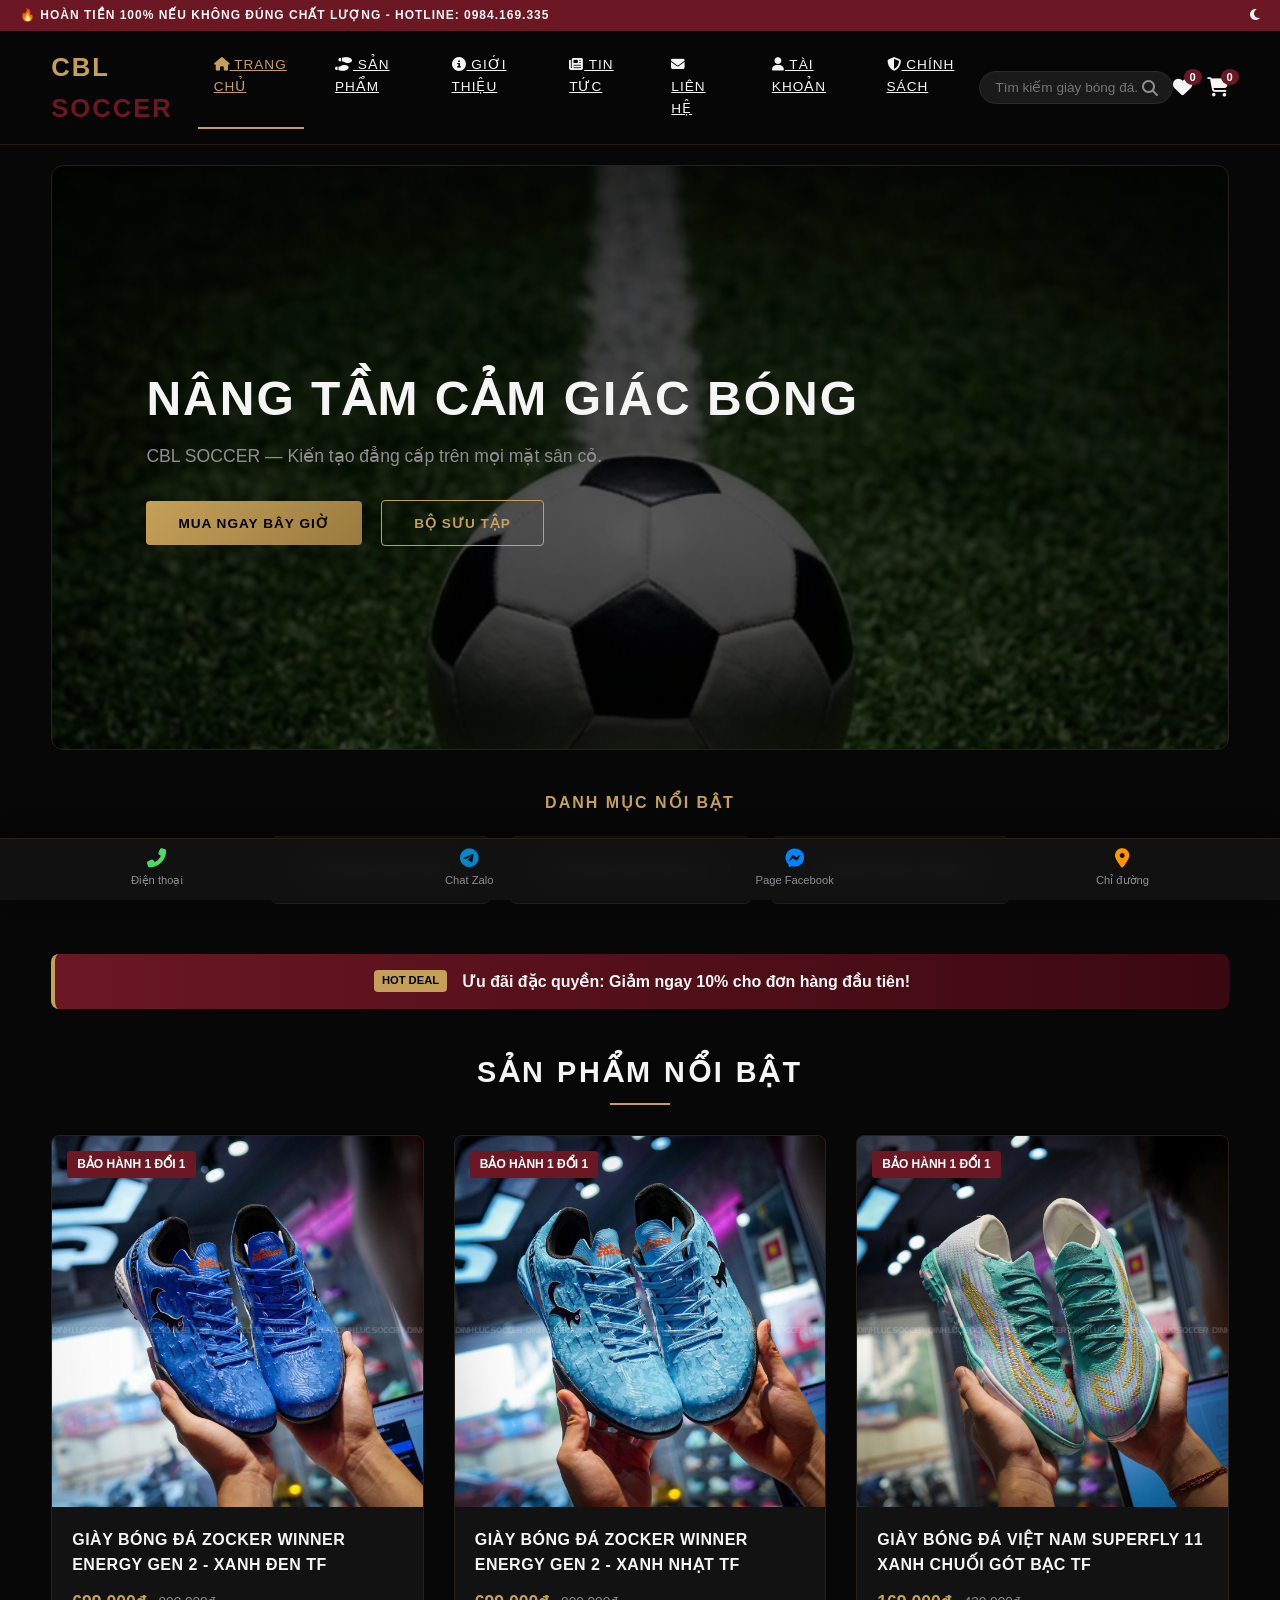
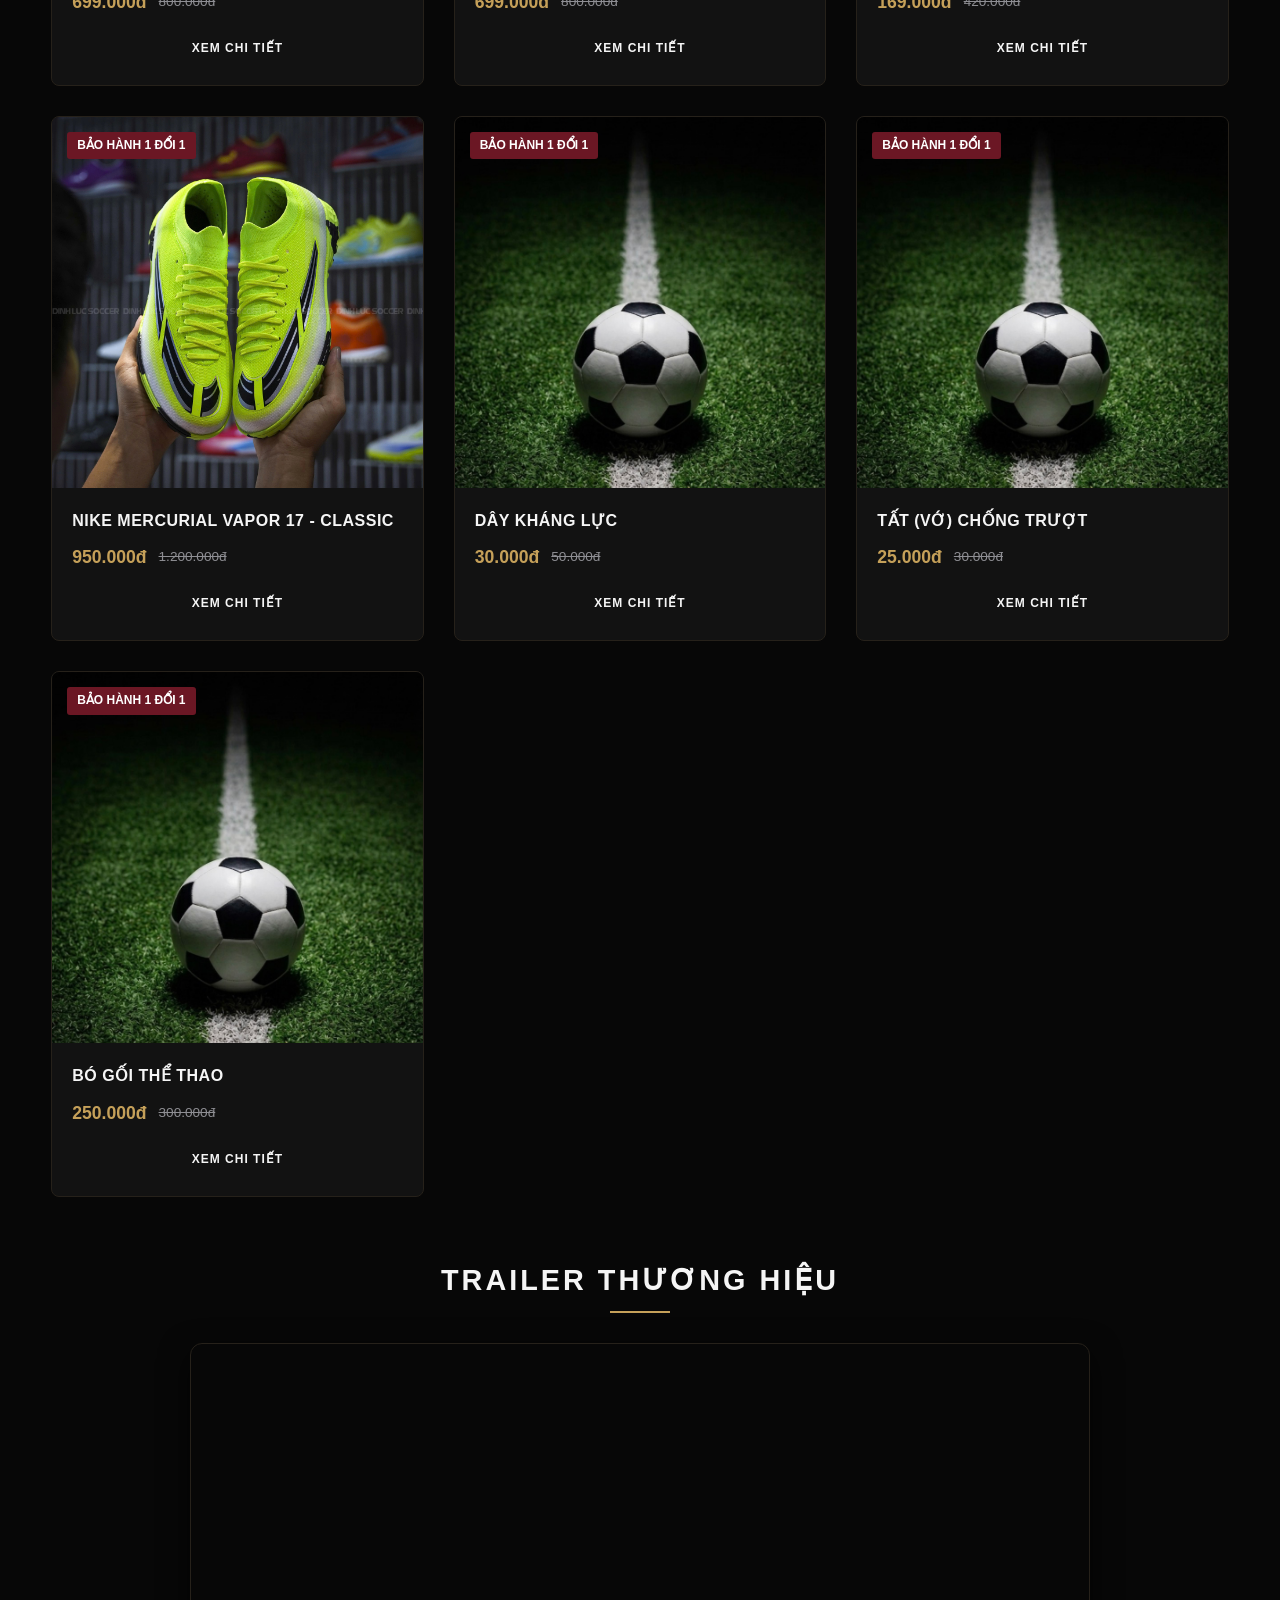
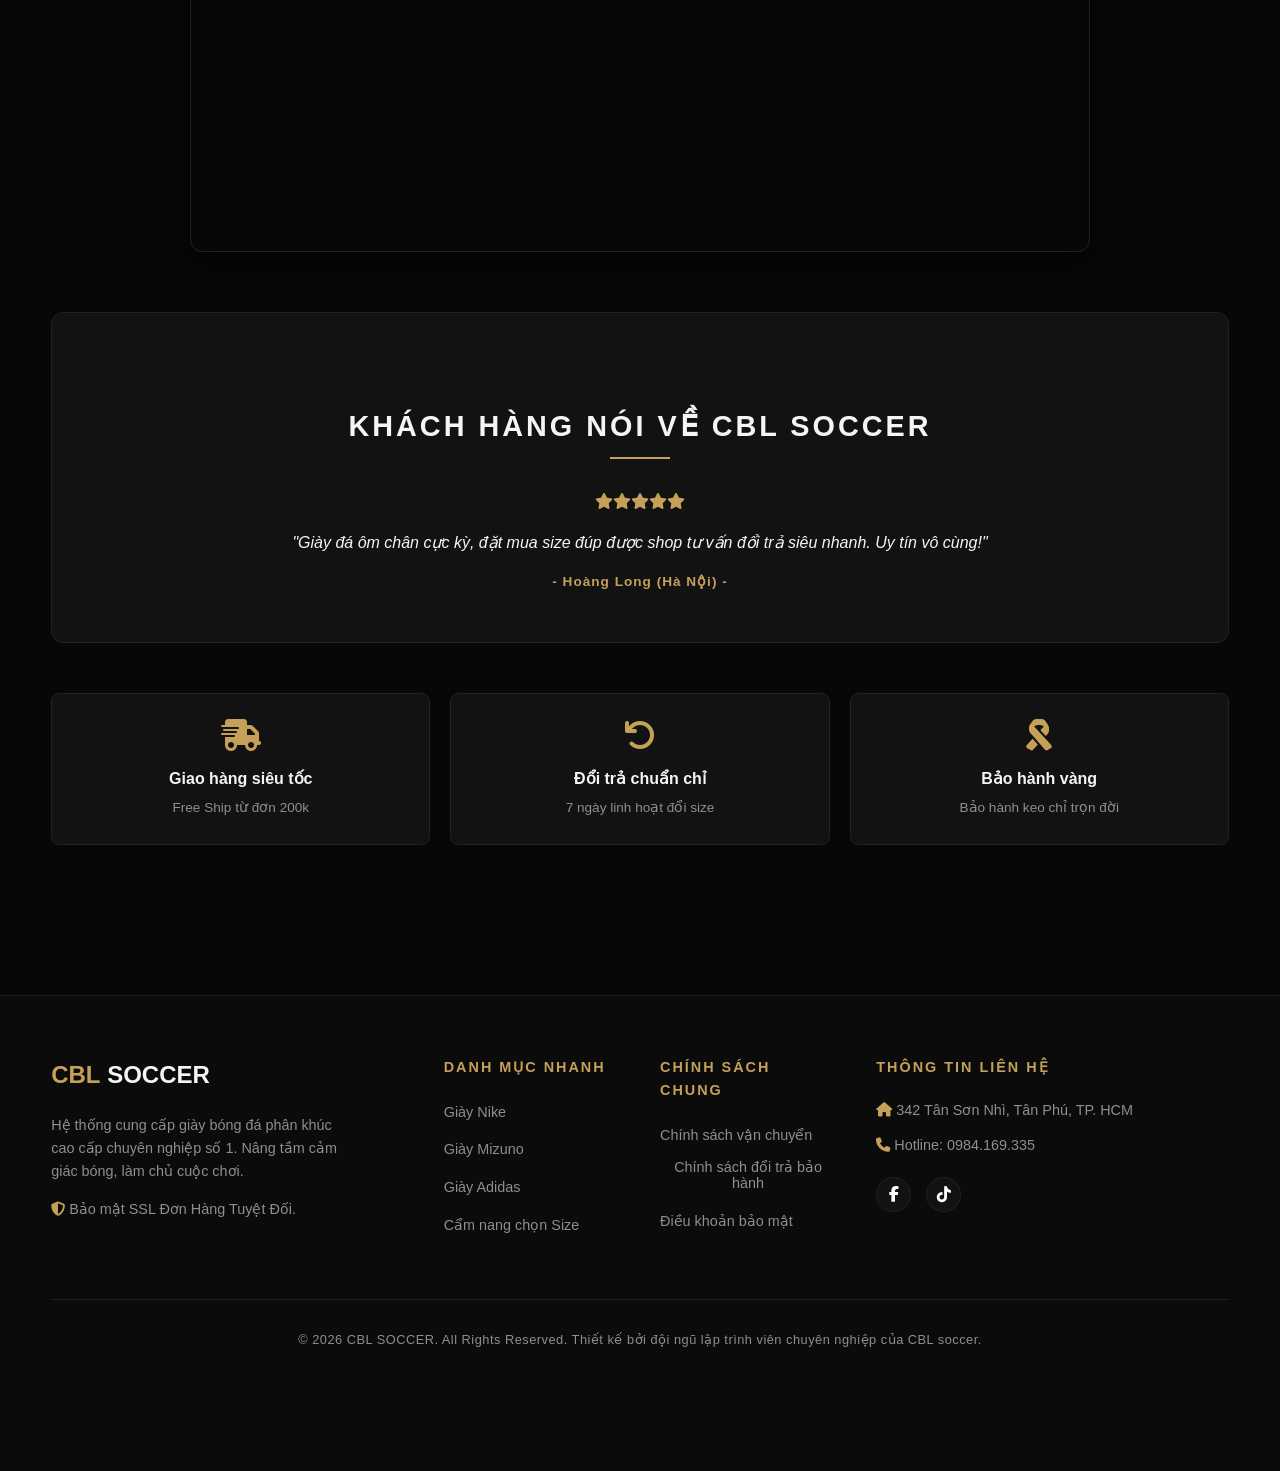
==== commit 8d342ddf: "Update index.html" ====
--- a/index.html
+++ b/index.html
@@ -380,6 +380,7 @@
                     <li><i class="fas fa-check-double text-gold"></i> Đội Ngũ Kỹ Thuật Viên & Tư Vấn Chuyên Nghiệp.</li>
                 </ul>
                 </div>
+                </dic>
 
 
             <section class="brands-section-wrapper">
--- a/style.css
+++ b/style.css
@@ -36,11 +36,40 @@
     -webkit-tap-highlight-color: transparent;
 }
 
+*:focus-visible {
+    outline: 2px solid var(--color-gold);
+    outline-offset: 2px;
+}
+
+/* Tắt outline mặc định cho input nhưng thêm viền focus tự nhiên */
+input:focus, select:focus, textarea:focus {
+    outline: none !important;
+}
+
+/* Tôn trọng cài đặt giảm hiệu ứng của thiết bị người dùng (Chống chóng mặt) */
+@media (prefers-reduced-motion: reduce) {
+    *, ::before, ::after {
+        animation-duration: 0.01ms !important;
+        animation-iteration-count: 1 !important;
+        transition-duration: 0.01ms !important;
+        scroll-behavior: auto !important;
+    }
+}
+
 body {
     background-color: var(--bg-dark);
     color: var(--text-light);
     line-height: 1.6;
     overflow-x: hidden;
+    /* Hỗ trợ thanh cuộn cho Firefox */
+    scrollbar-width: thin;
+    scrollbar-color: var(--color-gold) var(--bg-dark);
+}
+
+/* Thêm tiền tố cho Header & Modal để mượt trên iOS */
+.site-header, .bottom-contact-bar, .modal {
+    -webkit-backdrop-filter: blur(15px);
+    backdrop-filter: blur(15px);
 }
 
 /* Thanh cuộn phong cách Thượng Lưu */
@@ -453,8 +482,8 @@
 
 .product-card:hover {
     transform: translateY(-5px);
-    border-color: var(--color-wine);
-    box-shadow: var(--shadow-premium);
+    border-color: var(--color-gold);
+    box-shadow: @ 10px 25px rgba (197, 160, 89, 0.15);
 }
 
 .product-card-img-holder {
@@ -1061,17 +1090,24 @@
     
     /* 2. Menu di động khi kích hoạt dạng ngăn kéo thác nước */
     .menu-links {
-        position: absolute; top: 100%; left: 0; width: 100%;
+        position: absolute; 
+        top: 100%; left: 0; width: 100%;
         background-color: rgba(7, 7, 7, 0.98);
         flex-direction: column; gap: 0;
-        max-height: 0; overflow: hidden;
-        transition: max-height 0.4s ease-out;
-        border-bottom: 0px solid transparent;
+    /* Ẩn bằng opacity và transform thay vì max-height để mượt hơn */
+        opacity: 0;
+        visibility: hidden;
+        transform: translateY(-10px);
+        transition: var(--transition-smooth);
+        border-bottom: 1px solid transparent;
     }
     .menu-links.mobile-open {
-        max-height: 500px;
+        opacity: 1;
+        visibility: visible;
+        transform: translateY(0);
         border-bottom: 1px solid var(--color-gold);
     }
+
     .nav-item { width: 100%; padding: 15px 25px; text-align: left; border-bottom: 1px solid #111;}
     
     .products-layout-wrapper { flex-direction: column; }
